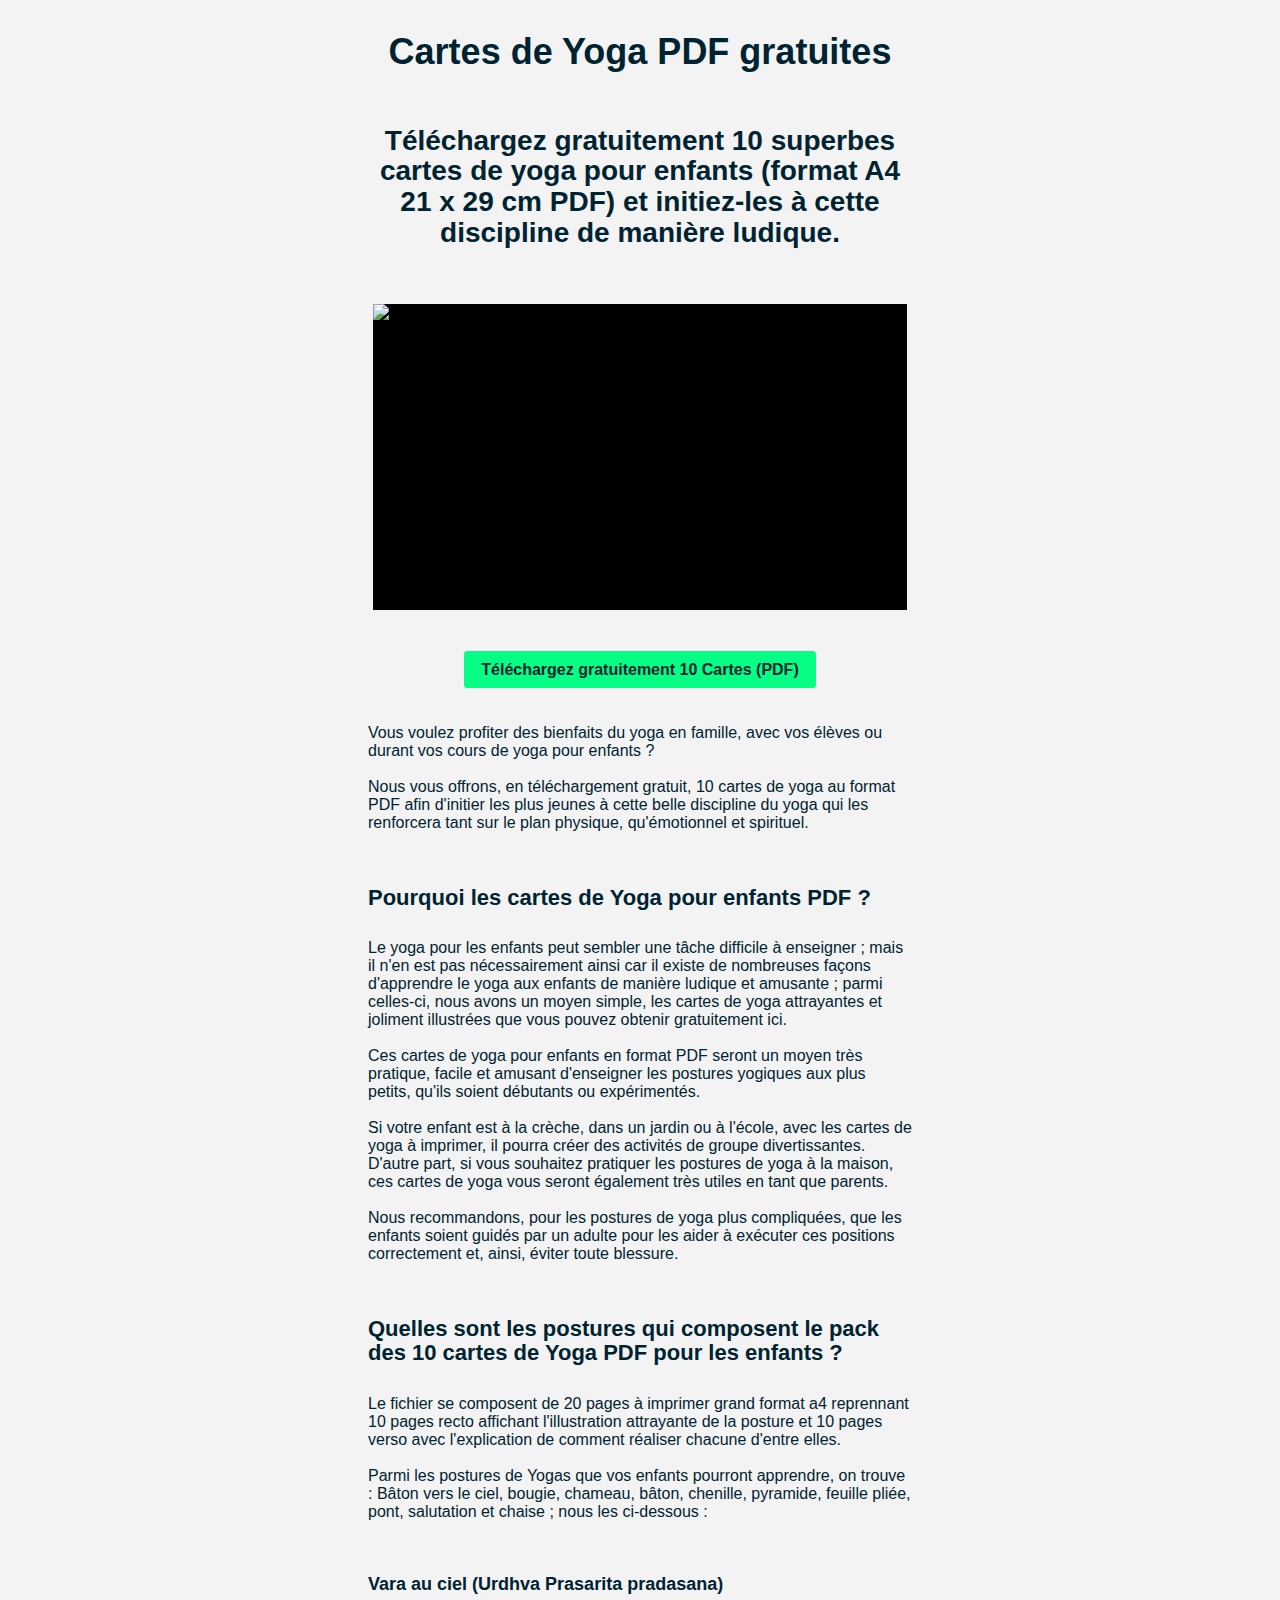
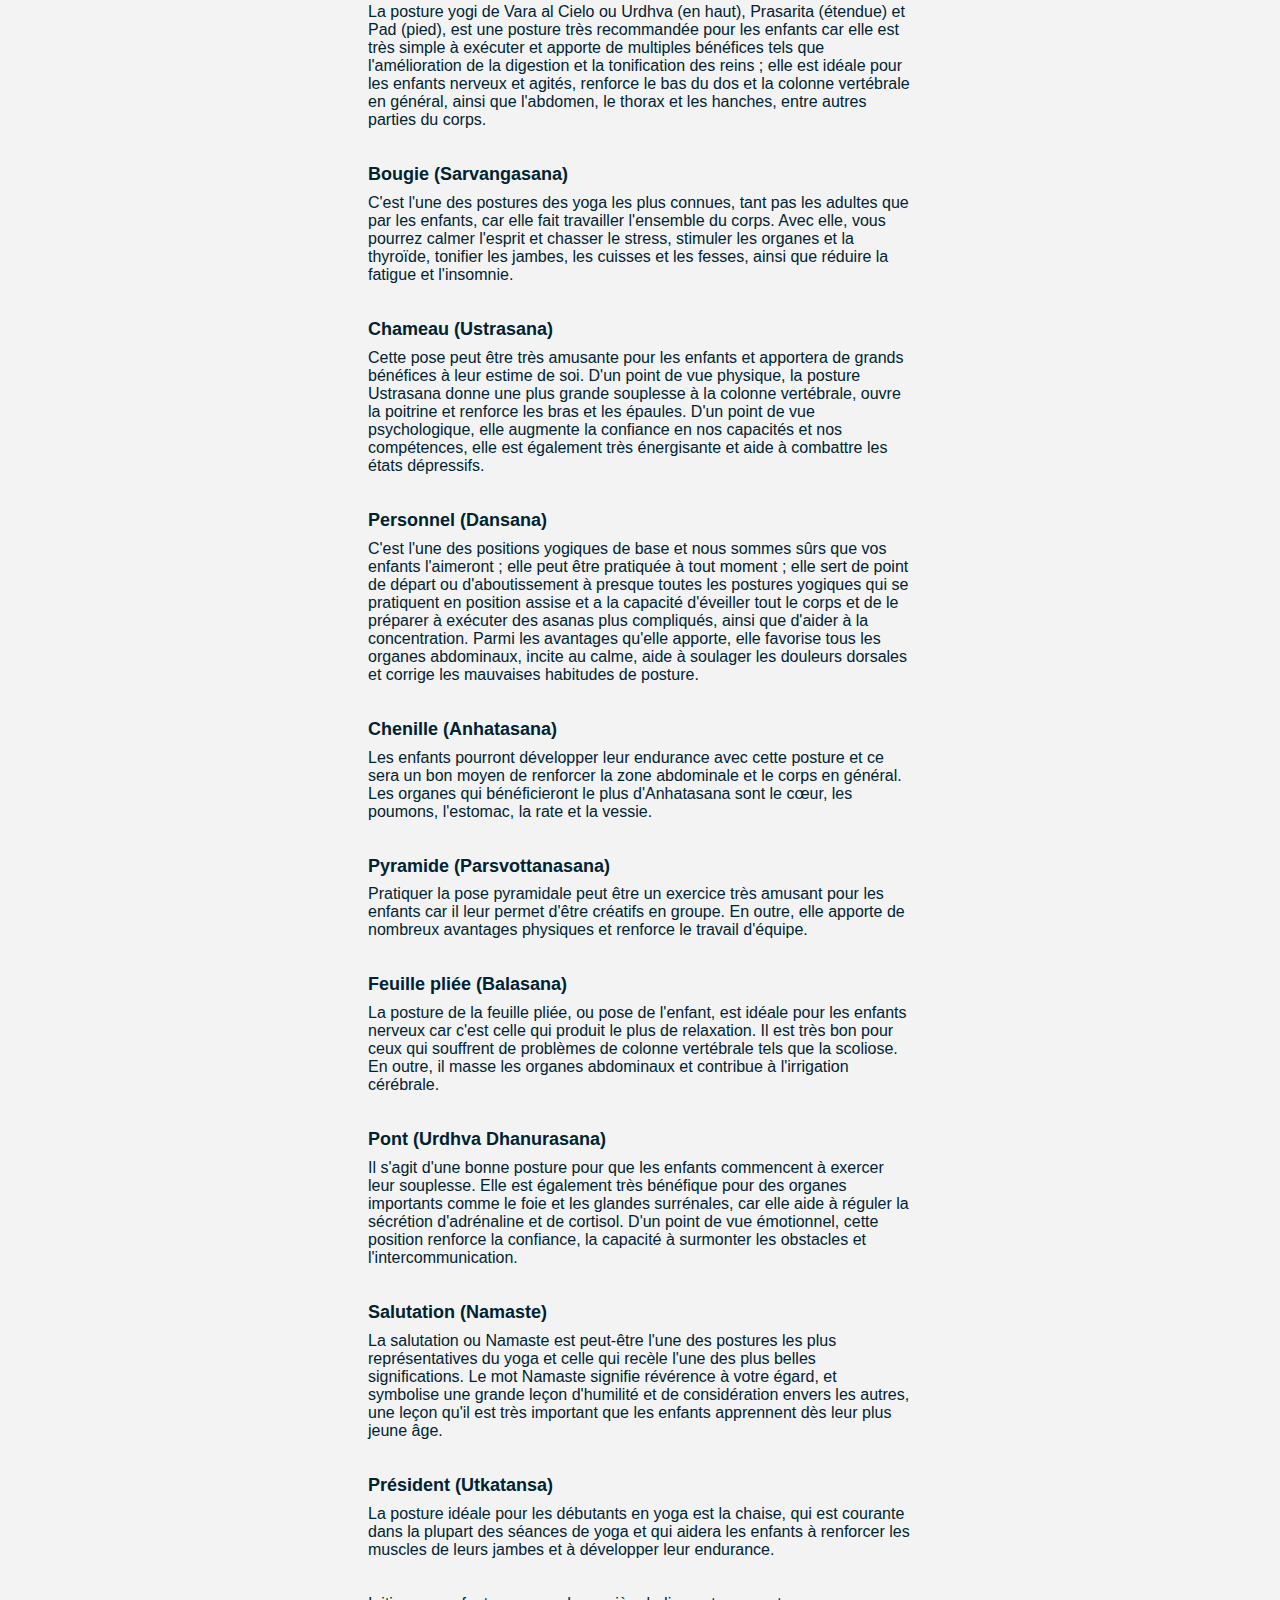
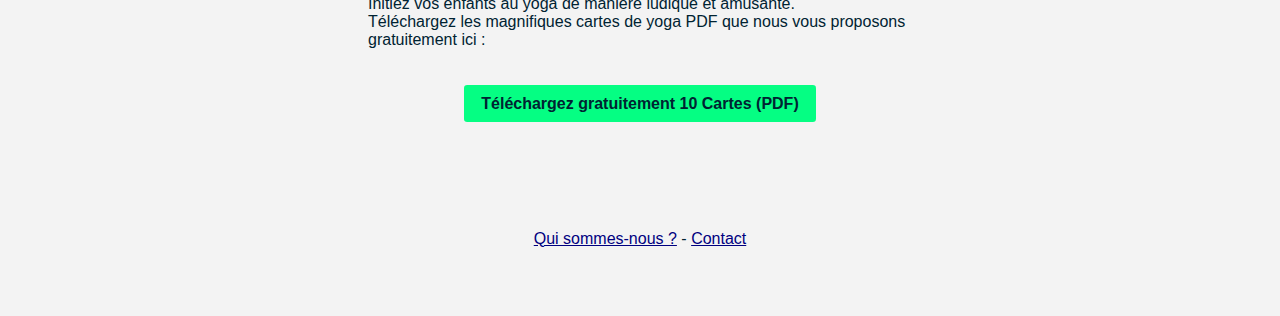
==== index.html @ fa7877bd "start" ====
<!doctype html>

<html lang="en">
  <head>
    <title>Cartes de Yoga PDF Gratuites</title>
    <meta name="viewport" content="width=device-width, initial-scale=1">
      <meta name="Description" lang="fr" content="Télécharger 10 Cartes de Yoga PDF gratuites">
      <meta name="author" content="Cartes de Yoga">
      <meta name="robots" content="index, follow">
  
      <!-- icons -->
      <link rel="apple-touch-icon" href="assets/img/apple-touch-icon.png">
      <link rel="shortcut icon" href="favicon.ico">
  
      <!-- Override CSS file - add your own CSS rules -->
      <link rel="stylesheet" href="style.css">


      <!-- Global site tag (gtag.js) - Google Analytics -->
  <script async src="https://www.googletagmanager.com/gtag/js?id=UA-184205638-1"></script>
  <script>
    window.dataLayer = window.dataLayer || [];
    function gtag(){dataLayer.push(arguments);}
    gtag('js', new Date());
  
    gtag('config', 'UA-184205638-1');
  </script>
  
  <script>
    /*
     * Light YouTube Embeds by @labnol
     * Credit: https://www.labnol.org/
     */
  
    function labnolIframe(div) {
      var iframe = document.createElement('iframe');
      iframe.setAttribute(
        'src',
        'https://www.youtube.com/embed/' + div.dataset.id + '?autoplay=1&rel=0'
      );
      iframe.setAttribute('frameborder', '0');
      iframe.setAttribute('allowfullscreen', '1');
      iframe.setAttribute(
        'allow',
        'accelerometer; autoplay; encrypted-media; gyroscope; picture-in-picture'
      );
      div.parentNode.replaceChild(iframe, div);
    }
  
    function initYouTubeVideos() {
      var playerElements = document.getElementsByClassName('youtube-player');
      for (var n = 0; n < playerElements.length; n++) {
        var videoId = playerElements[n].dataset.id;
        var div = document.createElement('div');
        div.setAttribute('data-id', videoId);
        var thumbNode = document.createElement('img');
        thumbNode.src = 'https://i.ytimg.com/vi/ID/hqdefault.jpg'.replace(
          'ID',
          videoId
        );
        div.appendChild(thumbNode);
        var playButton = document.createElement('div');
        playButton.setAttribute('class', 'play');
        div.appendChild(playButton);
        div.onclick = function () {
          labnolIframe(this);
        };
        playerElements[n].appendChild(div);
      }
    }
  
    document.addEventListener('DOMContentLoaded', initYouTubeVideos);
  </script>
  
  <style>
    .youtube-player {
      position: relative;
      padding-bottom: 56.25%;
      height: 0;
      overflow: hidden;
      max-width: 100%;
      background: #000;
      margin: 5px;
    }
  
    .youtube-player iframe {
      position: absolute;
      top: 0;
      left: 0;
      width: 100%;
      height: 100%;
      z-index: 100;
      background: transparent;
    }
  
    .youtube-player img {
      object-fit: cover;
      display: block;
      left: 0;
      bottom: 0;
      margin: auto;
      max-width: 100%;
      width: 100%;
      position: absolute;
      right: 0;
      top: 0;
      border: none;
      height: auto;
      cursor: pointer;
      -webkit-transition: 0.4s all;
      -moz-transition: 0.4s all;
      transition: 0.4s all;
    }
  
    .youtube-player img:hover {
      -webkit-filter: brightness(75%);
    }
  
    .youtube-player .play {
      height: 72px;
      width: 72px;
      left: 50%;
      top: 50%;
      margin-left: -36px;
      margin-top: -36px;
      position: absolute;
      background: url('https://i.imgur.com/TxzC70f.png') no-repeat;
      cursor: pointer;
    }
  </style>
  
  </head>



<body>

  <div class="container">
    <div class="content">
    <div class="main">

<center><h1>Cartes de Yoga PDF gratuites</h1>
<br><br>

<h2>Téléchargez gratuitement 10 superbes cartes de yoga pour enfants (format A4 21 x 29 cm PDF) et initiez-les à cette discipline de manière ludique.</h2></center>

<br><br>

<div class="youtube-player" data-id="YYBnccT3J98"></div>

<br><br>
<center>  	<a href="https://academia.yogakiddy.com/10-laminas-de-pandi-yogi-gratis/buy" class="btn" role="button" target="_blank">Téléchargez gratuitement 10 Cartes (PDF)</a>
</center>
  
  <br>
  <br>

Vous voulez profiter des bienfaits du yoga en famille, avec vos élèves ou durant vos cours de yoga pour enfants ? <br><br>
Nous vous offrons, en téléchargement gratuit, 10 cartes de yoga au format PDF afin d'initier les plus jeunes à cette belle discipline du yoga qui les renforcera tant sur le plan physique, qu'émotionnel et spirituel.
<br><br>
<br><br>
<h3>Pourquoi les cartes de Yoga pour enfants PDF ?</h3>
<br>
Le yoga pour les enfants peut sembler une tâche difficile à enseigner ; mais il n'en est pas nécessairement ainsi car il existe de nombreuses façons d'apprendre le yoga aux enfants de manière ludique et amusante ; parmi celles-ci, nous avons un moyen simple, les cartes de yoga attrayantes et joliment illustrées que vous pouvez obtenir gratuitement ici.
<br><br>
Ces cartes de yoga pour enfants en format PDF seront un moyen très pratique, facile et amusant d'enseigner les postures yogiques aux plus petits, qu'ils soient débutants ou expérimentés.
<br><br>
Si votre enfant est à la crèche, dans un jardin ou à l'école, avec les cartes de yoga à imprimer, il pourra créer des activités de groupe divertissantes. D'autre part, si vous souhaitez pratiquer les postures de yoga à la maison, ces cartes de yoga vous seront également très utiles en tant que parents.
<br><br>
Nous recommandons, pour les postures de yoga plus compliquées, que les enfants soient guidés par un adulte pour les aider à exécuter ces positions correctement et, ainsi, éviter toute blessure.
<br><br>
 
<br><br>
<h3>Quelles sont les postures qui composent le pack des 10 cartes de Yoga PDF pour les enfants ?</h3>
<br>
Le fichier se composent de 20 pages à imprimer grand format a4 reprennant 10 pages recto affichant l'illustration attrayante de la posture et 10 pages verso avec l'explication de comment réaliser chacune d'entre elles.
<br><br>
Parmi les postures de Yogas que vos enfants pourront apprendre, on trouve : Bâton vers le ciel, bougie, chameau, bâton, chenille, pyramide, feuille pliée, pont, salutation et chaise ; nous les ci-dessous :
<br><br><br><br>
<h4>Vara au ciel (Urdhva Prasarita pradasana)</h4>
La posture yogi de Vara al Cielo ou Urdhva (en haut), Prasarita (étendue) et Pad (pied), est une posture très recommandée pour les enfants car elle est très simple à exécuter et apporte de multiples bénéfices tels que l'amélioration de la digestion et la tonification des reins ; elle est idéale pour les enfants nerveux et agités, renforce le bas du dos et la colonne vertébrale en général, ainsi que l'abdomen, le thorax et les hanches, entre autres parties du corps.
<br><br><br>
<h4>Bougie (Sarvangasana)</h4>

C'est l'une des postures des yoga les plus connues, tant pas les adultes que par les enfants, car elle fait travailler l'ensemble du corps. Avec elle, vous pourrez calmer l'esprit et chasser le stress, stimuler les organes et la thyroïde, tonifier les jambes, les cuisses et les fesses, ainsi que réduire la fatigue et l'insomnie.
<br><br><br>
<h4>Chameau (Ustrasana)</h4>
Cette pose peut être très amusante pour les enfants et apportera de grands bénéfices à leur estime de soi. D'un point de vue physique, la posture Ustrasana donne une plus grande souplesse à la colonne vertébrale, ouvre la poitrine et renforce les bras et les épaules. D'un point de vue psychologique, elle augmente la confiance en nos capacités et nos compétences, elle est également très énergisante et aide à combattre les états dépressifs.
<br><br><br>
<h4>Personnel (Dansana)</h4>
C'est l'une des positions yogiques de base et nous sommes sûrs que vos enfants l'aimeront ; elle peut être pratiquée à tout moment ; elle sert de point de départ ou d'aboutissement à presque toutes les postures yogiques qui se pratiquent en position assise et a la capacité d'éveiller tout le corps et de le préparer à exécuter des asanas plus compliqués, ainsi que d'aider à la concentration. Parmi les avantages qu'elle apporte, elle favorise tous les organes abdominaux, incite au calme, aide à soulager les douleurs dorsales et corrige les mauvaises habitudes de posture.
<br><br><br>
<h4>Chenille (Anhatasana)</h4>
Les enfants pourront développer leur endurance avec cette posture et ce sera un bon moyen de renforcer la zone abdominale et le corps en général. Les organes qui bénéficieront le plus d'Anhatasana sont le cœur, les poumons, l'estomac, la rate et la vessie.
<br><br><br>
<h4>Pyramide (Parsvottanasana)</h4>

Pratiquer la pose pyramidale peut être un exercice très amusant pour les enfants car il leur permet d'être créatifs en groupe. En outre, elle apporte de nombreux avantages physiques et renforce le travail d'équipe.
<br><br><br>
<h4>Feuille pliée (Balasana)</h4>

La posture de la feuille pliée, ou pose de l'enfant, est idéale pour les enfants nerveux car c'est celle qui produit le plus de relaxation. Il est très bon pour ceux qui souffrent de problèmes de colonne vertébrale tels que la scoliose. En outre, il masse les organes abdominaux et contribue à l'irrigation cérébrale.
<br><br><br>
<h4>Pont (Urdhva Dhanurasana)</h4>

Il s'agit d'une bonne posture pour que les enfants commencent à exercer leur souplesse. Elle est également très bénéfique pour des organes importants comme le foie et les glandes surrénales, car elle aide à réguler la sécrétion d'adrénaline et de cortisol. D'un point de vue émotionnel, cette position renforce la confiance, la capacité à surmonter les obstacles et l'intercommunication.
<br><br><br>
<h4>Salutation (Namaste)</h4>

La salutation ou Namaste est peut-être l'une des postures les plus représentatives du yoga et celle qui recèle l'une des plus belles significations. Le mot Namaste signifie révérence à votre égard, et symbolise une grande leçon d'humilité et de considération envers les autres, une leçon qu'il est très important que les enfants apprennent dès leur plus jeune âge.
<br><br><br>
<h4>Président (Utkatansa)</h4>

La posture idéale pour les débutants en yoga est la chaise, qui est courante dans la plupart des séances de yoga et qui aidera les enfants à renforcer les muscles de leurs jambes et à développer leur endurance.
<br><br><br>
Initiez vos enfants au yoga de manière ludique et amusante. <br>
Téléchargez les magnifiques cartes de yoga PDF que nous vous proposons gratuitement ici :
<br><br><br>
<center><center>  	<a href="https://academia.yogakiddy.com/10-laminas-de-pandi-yogi-gratis/buy" class="btn" role="button" target="_blank">Téléchargez gratuitement 10 Cartes (PDF)</a>
</center></center>

<br><br>
<br><br><br><br>



<center><a href="">Qui sommes-nous ?</a> - <a href="">Contact</a></center>
<br><br>
    </div>
  </div>
</div>
</body>
</html>
---- style.css ----
body
{
	margin: 0;
	padding: 0;
	color: #002332;
	background-color: #f3f3f3;
	font: 1em/1.2;
  font-family: -apple-system, BlinkMacSystemFont, "Segoe UI", Roboto, Helvetica, Arial, sans-serif, "Apple Color Emoji", "Segoe UI Emoji", "Segoe UI Symbol";


}

h1,h2,h3,h4,h5,h6
{
	margin: 0 0 .5em;
	font-weight: 500;
	line-height: 1.1;
}

h1 { font-size: 2.25em; font-weight: 800;} /* 36px */
h2 { font-size: 1.75em; font-weight: 800;} /* 28px */
h3 { font-size: 1.375em; font-weight: 800;} /* 22px */
h4 { font-size: 1.125em; font-weight: 800; } /* 18px */
h5 { font-size: 1em; } /* 16px */
h6 { font-size: .875em; } /* 14px */

p
{
	margin: 0 0 1.5em;
	line-height: 1.5;
font-size: 1.125em; /* 18px */

}


hr
{
	height: 0;
	margin-top: 1em;
	margin-bottom: 2em;
	border: 0;
	border-top: 1px solid #ddd;
}

a:link { color: royalblue; }
a:visited { color: navy; }
a:focus { color: black; }
a:hover { color: green; }
a:active { color: red; }

/* -----------------------
Layout styles
------------------------*/

.container
{
	max-width: 40em;
	margin: 0 auto;
	background-color: #f3f3f3;
}

.header
{
	color: #fff;
	background: #999;
	padding: 1em 1.25em;
}

.header-heading { margin: 0; }

.nav-bar
{
	background: #000;
	padding: 0;
}

.content { padding: 1em 1.25em; }

.footer
{
	color: #fff;
	background: #542be2;
	padding: 1em 1.25em;
}


.img-responsive { max-width: 100%; }

.btn
{
	color: #002332 !important;
	background-color: #05fe83;
	border-color: #222;
	display: inline-block;
	padding: .5em 1em;
	margin-bottom: 0;
	font-weight: 800;
	line-height: 1.2;
	text-align: center;
	white-space: nowrap;
	vertical-align: middle;
	cursor: pointer;
	border: 1px solid transparent;
	border-radius: .2em;
	text-decoration: none;
}

.btn:hover
{
	color: #002332 !important;
	background-color: #09e577;
}

.btn:focus
{
	color: #002332 !important;
	background-color: #09e577;
}

.btn:active
{
	color: #002332 !important;
	background-color: #09e577;
}

.table
{
	width: 100%;
	max-width: 100%;
	margin-bottom: 20px;
}

.list-unstyled
{
	padding-left: 0;
	list-style: none;
}

.list-inline
{
	padding-left: 0;
	margin-left: -5px;
	list-style: none;
}

.list-inline > li
{
	display: inline-block;
	padding-right: 5px;
	padding-left: 5px;
}

/* -----------------------
Wide styles
------------------------*/

@media (min-width: 42em)
{
	.header { padding: 1.5em 3em; }
	.nav-bar { padding: 1em 3em; }
	.content { padding: 2em 3em; }
	.footer { padding: 2em 3em; }

	.nav li
	{
		display: inline;
		margin: 0 1em 0 0;
	}

	.nav a
	{
		display: inline;
		padding: 0;
		border-bottom: 0;
	}
}
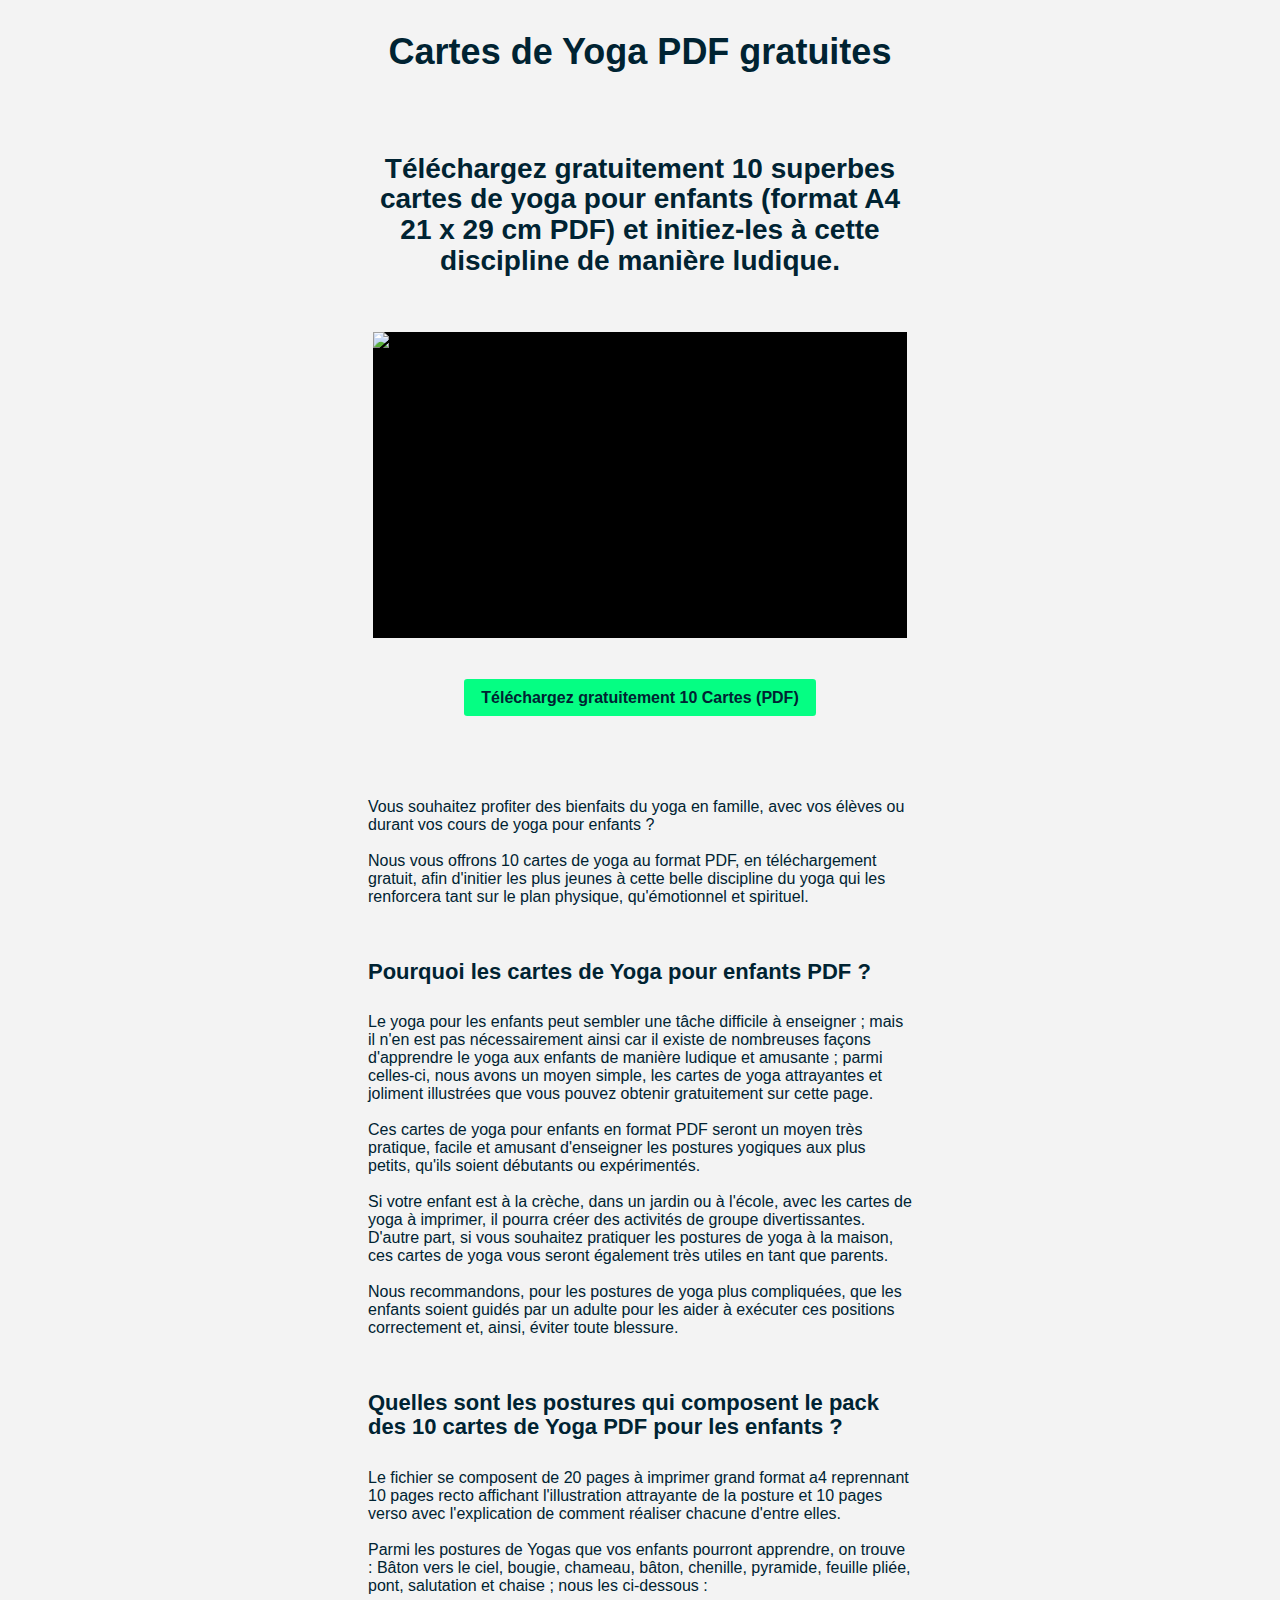
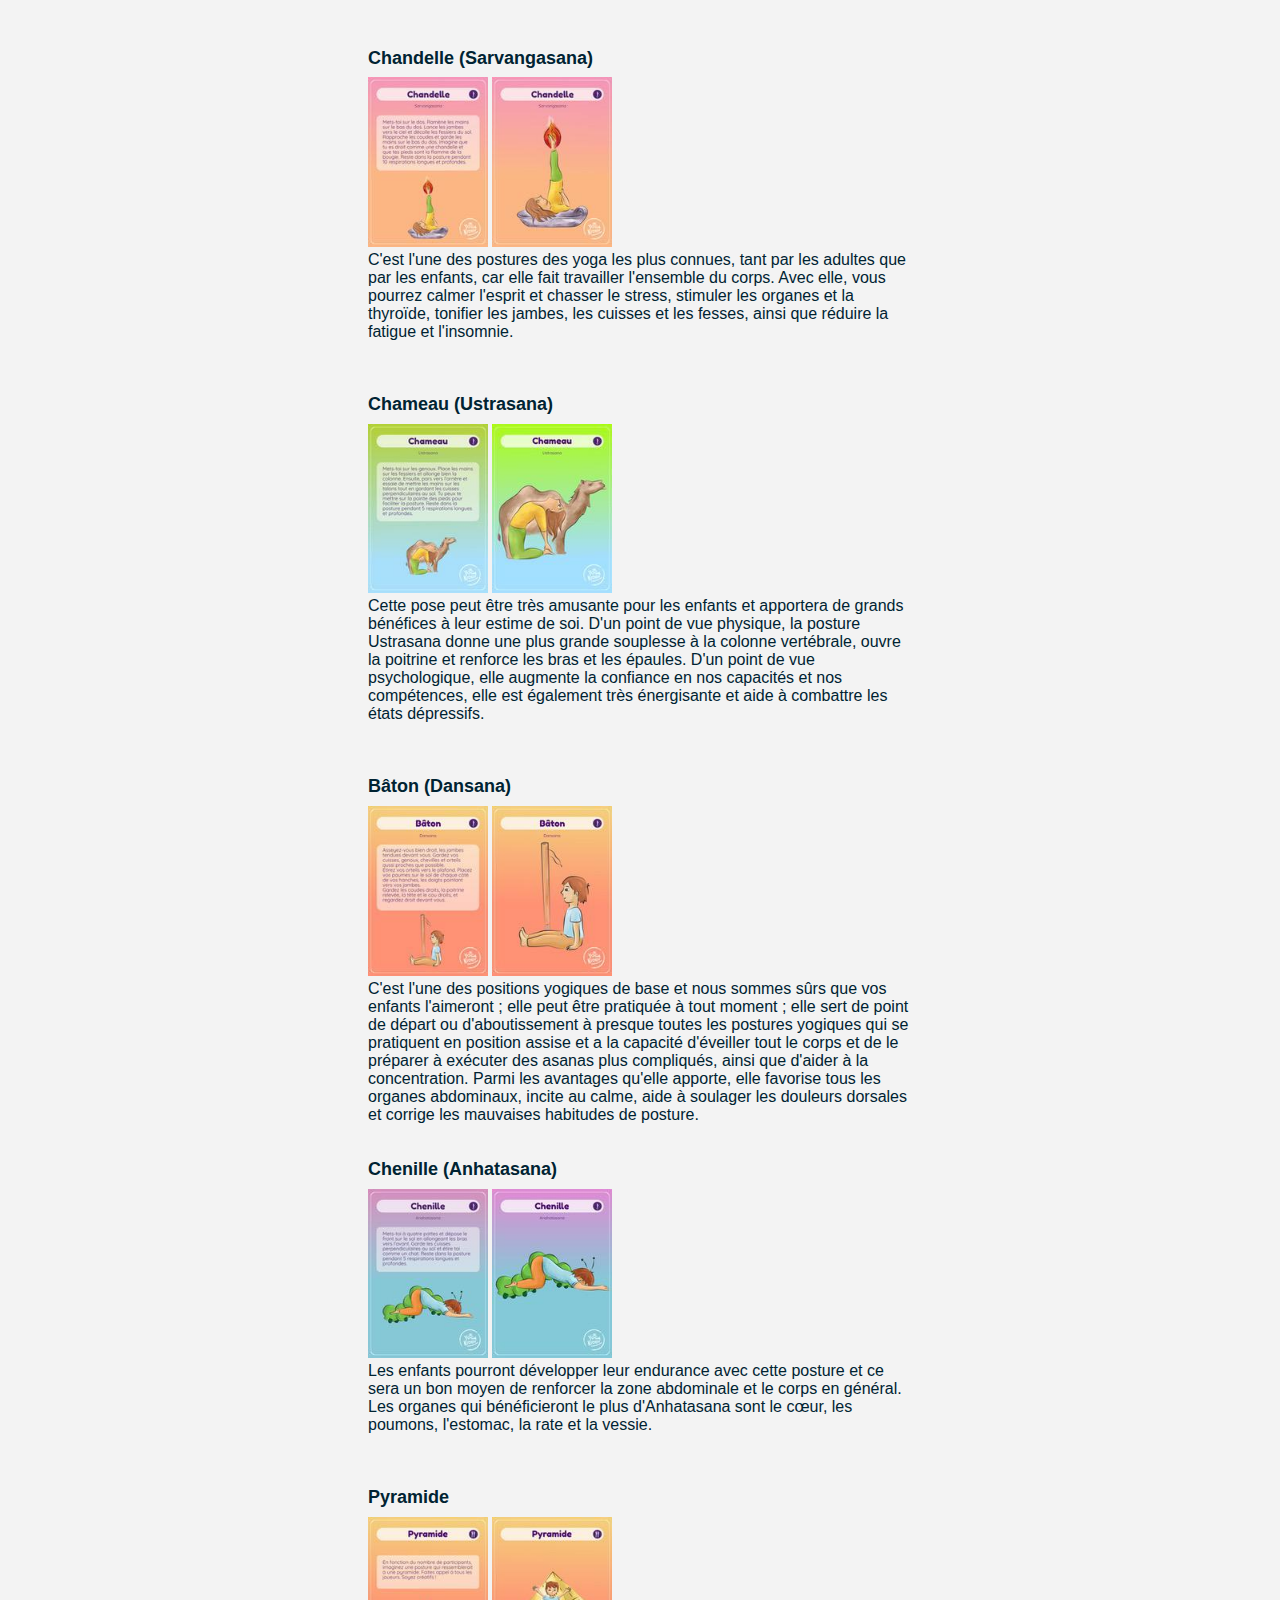
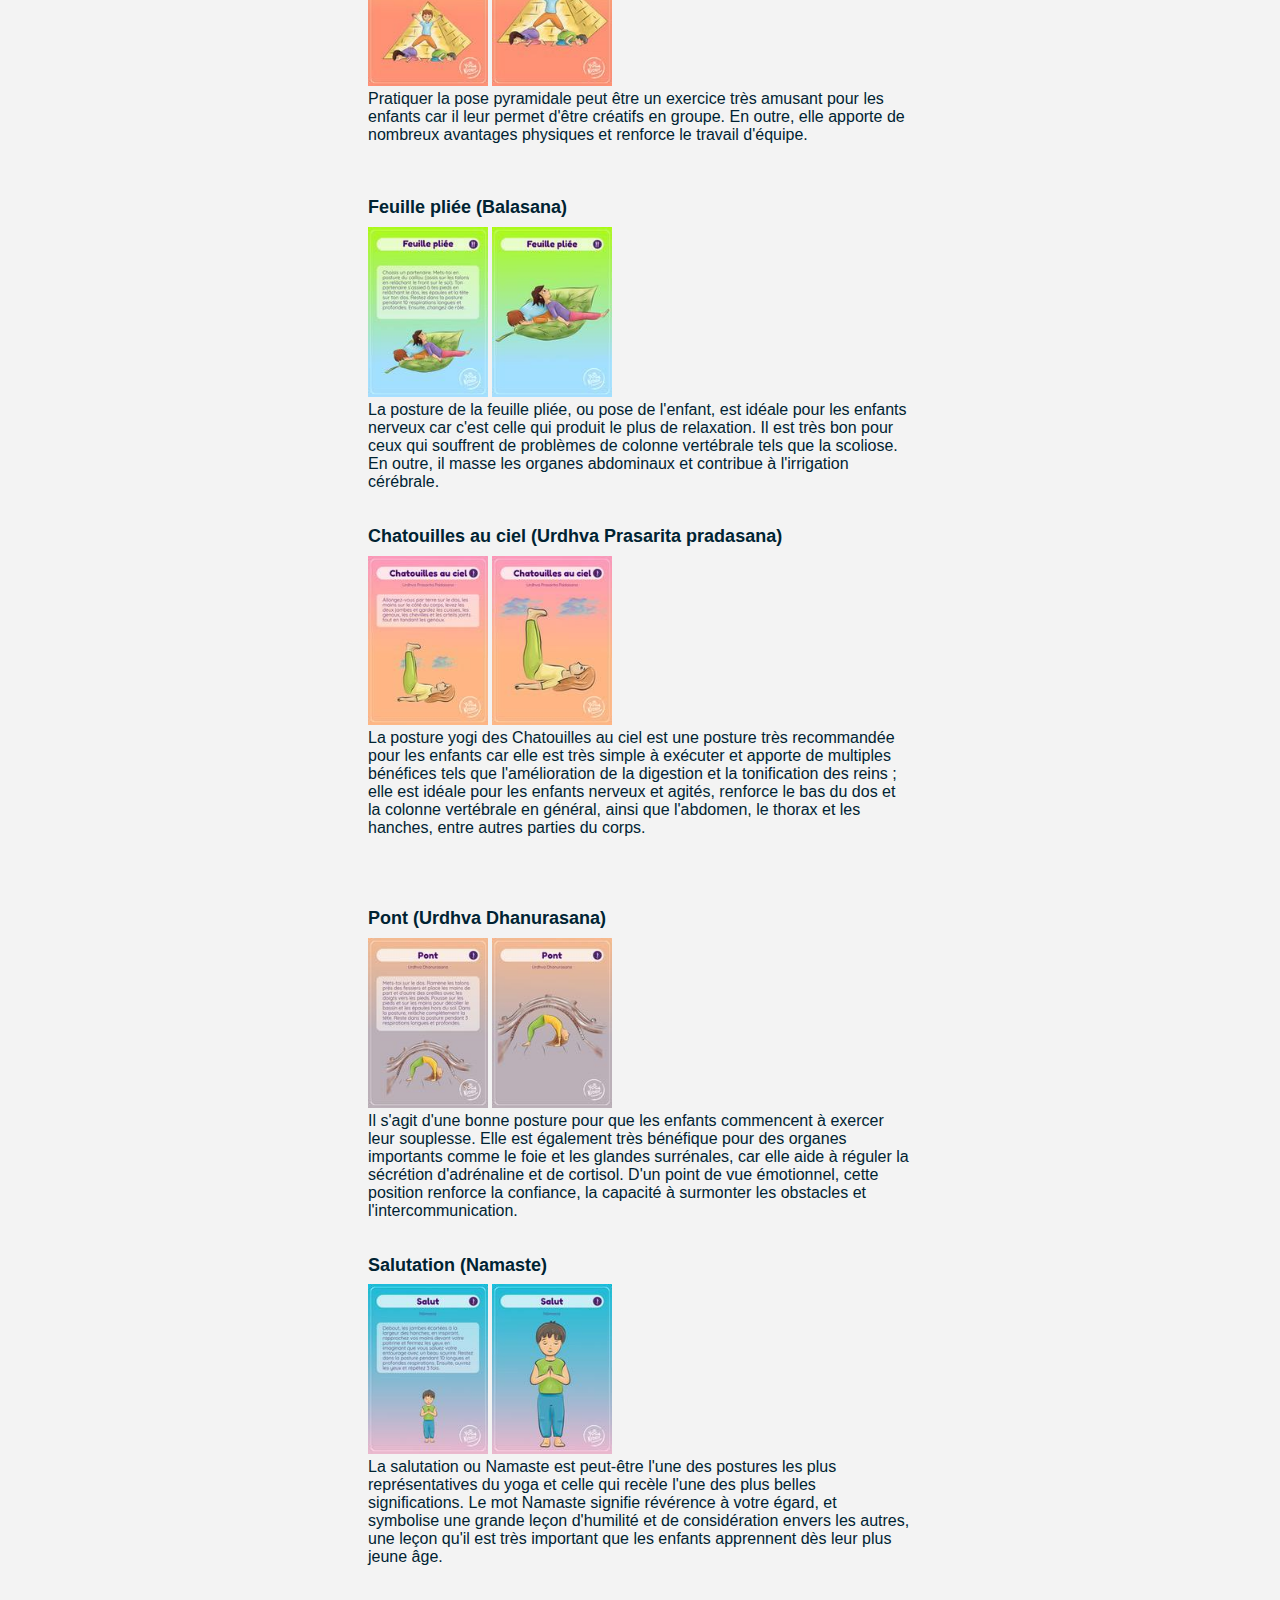
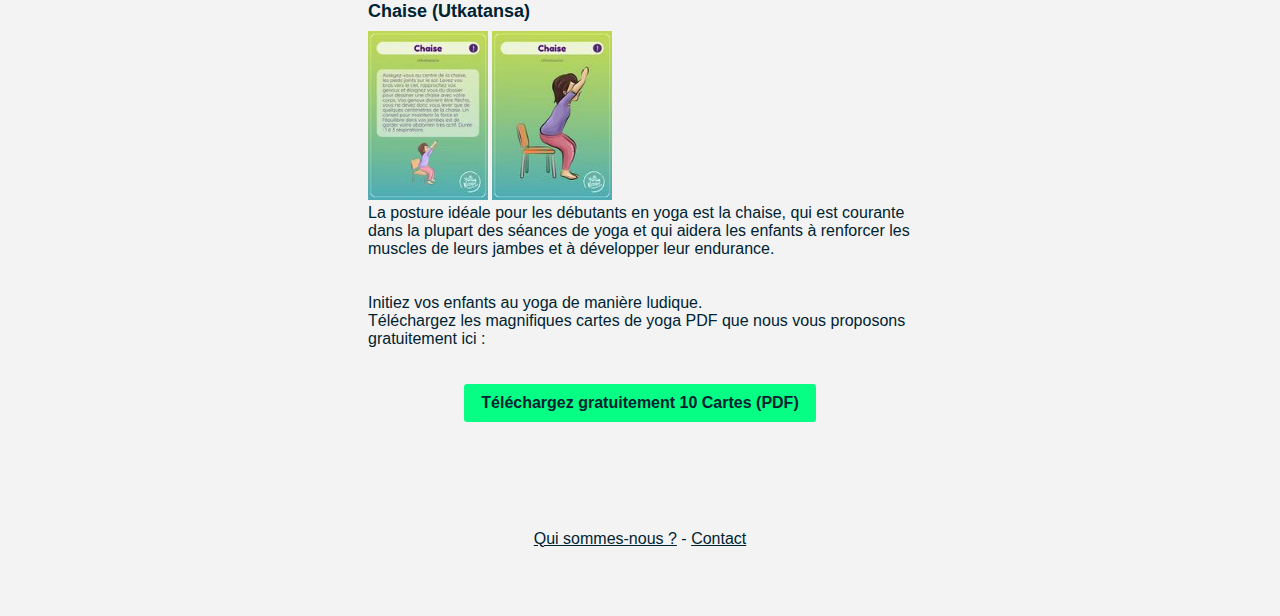
==== commit f0674eb6: "images" ====
--- a/index.html
+++ b/index.html
@@ -1,37 +1,38 @@
 <!doctype html>
 
 <html lang="en">
-  <head>
-    <title>Cartes de Yoga PDF Gratuites</title>
-    <meta name="viewport" content="width=device-width, initial-scale=1">
-      <meta name="Description" lang="fr" content="Télécharger 10 Cartes de Yoga PDF gratuites">
-      <meta name="author" content="Cartes de Yoga">
-      <meta name="robots" content="index, follow">
-  
-      <!-- icons -->
-      <link rel="apple-touch-icon" href="assets/img/apple-touch-icon.png">
-      <link rel="shortcut icon" href="favicon.ico">
-  
-      <!-- Override CSS file - add your own CSS rules -->
-      <link rel="stylesheet" href="style.css">
-
-
-      <!-- Global site tag (gtag.js) - Google Analytics -->
-  <script async src="https://www.googletagmanager.com/gtag/js?id=UA-184205638-1"></script>
-  <script>
-    window.dataLayer = window.dataLayer || [];
-    function gtag(){dataLayer.push(arguments);}
-    gtag('js', new Date());
-  
-    gtag('config', 'UA-184205638-1');
-  </script>
-  
+
+<head>
+  <title>Cartes de Yoga PDF - Gratuites à Télécharger</title>
+  <meta name="viewport" content="width=device-width, initial-scale=1">
+  <meta name="Description" lang="fr" content="Télécharger 10 Cartes de Yoga PDF gratuites">
+  <meta name="author" content="Cartes de Yoga">
+  <meta name="robots" content="index, follow">
+
+  <!-- icons -->
+  <link rel="apple-touch-icon" href="assets/img/apple-touch-icon.png">
+  <link rel="shortcut icon" href="favicon.ico">
+
+  <!-- Override CSS file - add your own CSS rules -->
+  <link rel="stylesheet" href="style.css">
+
+
+ <!-- Global site tag (gtag.js) - Google Analytics -->
+<script async src="https://www.googletagmanager.com/gtag/js?id=G-XMHP27842J"></script>
+<script>
+  window.dataLayer = window.dataLayer || [];
+  function gtag(){dataLayer.push(arguments);}
+  gtag('js', new Date());
+
+  gtag('config', 'G-XMHP27842J');
+</script>
+
   <script>
     /*
      * Light YouTube Embeds by @labnol
      * Credit: https://www.labnol.org/
      */
-  
+
     function labnolIframe(div) {
       var iframe = document.createElement('iframe');
       iframe.setAttribute(
@@ -46,7 +47,7 @@
       );
       div.parentNode.replaceChild(iframe, div);
     }
-  
+
     function initYouTubeVideos() {
       var playerElements = document.getElementsByClassName('youtube-player');
       for (var n = 0; n < playerElements.length; n++) {
@@ -68,10 +69,10 @@
         playerElements[n].appendChild(div);
       }
     }
-  
+
     document.addEventListener('DOMContentLoaded', initYouTubeVideos);
   </script>
-  
+
   <style>
     .youtube-player {
       position: relative;
@@ -82,7 +83,7 @@
       background: #000;
       margin: 5px;
     }
-  
+
     .youtube-player iframe {
       position: absolute;
       top: 0;
@@ -92,7 +93,7 @@
       z-index: 100;
       background: transparent;
     }
-  
+
     .youtube-player img {
       object-fit: cover;
       display: block;
@@ -111,11 +112,11 @@
       -moz-transition: 0.4s all;
       transition: 0.4s all;
     }
-  
+
     .youtube-player img:hover {
       -webkit-filter: brightness(75%);
     }
-  
+
     .youtube-player .play {
       height: 72px;
       width: 72px;
@@ -128,8 +129,8 @@
       cursor: pointer;
     }
   </style>
-  
-  </head>
+
+</head>
 
 
 
@@ -137,97 +138,242 @@
 
   <div class="container">
     <div class="content">
-    <div class="main">
-
-<center><h1>Cartes de Yoga PDF gratuites</h1>
-<br><br>
-
-<h2>Téléchargez gratuitement 10 superbes cartes de yoga pour enfants (format A4 21 x 29 cm PDF) et initiez-les à cette discipline de manière ludique.</h2></center>
-
-<br><br>
-
-<div class="youtube-player" data-id="YYBnccT3J98"></div>
-
-<br><br>
-<center>  	<a href="https://academia.yogakiddy.com/10-laminas-de-pandi-yogi-gratis/buy" class="btn" role="button" target="_blank">Téléchargez gratuitement 10 Cartes (PDF)</a>
-</center>
-  
-  <br>
-  <br>
-
-Vous voulez profiter des bienfaits du yoga en famille, avec vos élèves ou durant vos cours de yoga pour enfants ? <br><br>
-Nous vous offrons, en téléchargement gratuit, 10 cartes de yoga au format PDF afin d'initier les plus jeunes à cette belle discipline du yoga qui les renforcera tant sur le plan physique, qu'émotionnel et spirituel.
-<br><br>
-<br><br>
-<h3>Pourquoi les cartes de Yoga pour enfants PDF ?</h3>
+
+        <center>
+          <h1>Cartes de Yoga PDF gratuites</h1>
+        </center>
+     
+
+        </div>
+      </div>
+
+          <div class="container">
+            <div class="content">
+          
+                <center>
+          <h2>Téléchargez gratuitement 10 superbes cartes de yoga pour enfants (format A4 21 x 29 cm PDF) et initiez-les
+            à cette discipline de manière ludique.</h2>
+        </center>
+
+        <br><br>
+
+    
+
+        <div class="youtube-player" data-id="w93M0jhkRdo"></div>
+
+        <br><br>
+        <center> <a href="https://academia.yogakiddy.com/10-laminas-de-pandi-yogi-gratis/buy" class="btn" role="button"
+            target="_blank">Téléchargez gratuitement 10 Cartes (PDF)</a>
+        </center>
+
+      </div>
+    </div>
+
+    <div class="container">
+      <div class="content">
+        <br>
+   
+
+        Vous souhaitez profiter des bienfaits du yoga en famille, avec vos élèves ou durant vos cours de yoga pour enfants
+        ? <br><br>
+        Nous vous offrons 10 cartes de yoga au format PDF, en téléchargement gratuit, afin d'initier les plus jeunes à
+        cette belle discipline du yoga qui les renforcera tant sur le plan physique, qu'émotionnel et spirituel.
+        <br><br>
+        <br><br>
+        <h3>Pourquoi les cartes de Yoga pour enfants PDF ?</h3>
+        <br>
+        Le yoga pour les enfants peut sembler une tâche difficile à enseigner ; mais il n'en est pas nécessairement
+        ainsi car il existe de nombreuses façons d'apprendre le yoga aux enfants de manière ludique et amusante ; parmi
+        celles-ci, nous avons un moyen simple, les cartes de yoga attrayantes et joliment illustrées que vous pouvez
+        obtenir gratuitement sur cette page.
+        <br><br>
+        Ces cartes de yoga pour enfants en format PDF seront un moyen très pratique, facile et amusant d'enseigner les
+        postures yogiques aux plus petits, qu'ils soient débutants ou expérimentés.
+        <br><br>
+        Si votre enfant est à la crèche, dans un jardin ou à l'école, avec les cartes de yoga à imprimer, il pourra
+        créer des activités de groupe divertissantes. D'autre part, si vous souhaitez pratiquer les postures de yoga à
+        la maison, ces cartes de yoga vous seront également très utiles en tant que parents.
+        <br><br>
+        Nous recommandons, pour les postures de yoga plus compliquées, que les enfants soient guidés par un adulte pour
+        les aider à exécuter ces positions correctement et, ainsi, éviter toute blessure.
+        <br><br>
+
+        <br><br>
+        <h3>Quelles sont les postures qui composent le pack des 10 cartes de Yoga PDF pour les enfants ?</h3>
+        <br>
+        Le fichier se composent de 20 pages à imprimer grand format a4 reprennant 10 pages recto affichant
+        l'illustration attrayante de la posture et 10 pages verso avec l'explication de comment réaliser chacune d'entre
+        elles.
+        <br><br>
+        Parmi les postures de Yogas que vos enfants pourront apprendre, on trouve : Bâton vers le ciel, bougie, chameau,
+        bâton, chenille, pyramide, feuille pliée, pont, salutation et chaise ; nous les ci-dessous :
+
+
+    
+        
+     
+        
+        <br><br><br><br>
+
+
+        <h4>Chandelle (Sarvangasana)</h4>
+
+        <a href="index.html"><img class="img-responsive" src="img/cartes de yoga gratuites pdf telecharger yogakiddy 9.jpg" alt="cartes de yoga pdf gratuites telecharger" width="120"/></a>
+
+        <a href="index.html"><img class="img-responsive" src="img/cartes de yoga gratuites pdf telecharger yogakiddy 10.jpg" alt="cartes de yoga pdf gratuites telecharger" width="120"/></a>
+
+        <br>
+
+        C'est l'une des postures des yoga les plus connues, tant par les adultes que par les enfants, car elle fait
+        travailler l'ensemble du corps. Avec elle, vous pourrez calmer l'esprit et chasser le stress, stimuler les
+        organes et la thyroïde, tonifier les jambes, les cuisses et les fesses, ainsi que réduire la fatigue et
+        l'insomnie.
+        <br><br><br><br>
+        <h4>Chameau (Ustrasana)</h4>
+
+        <a href="index.html"><img class="img-responsive" src="img/cartes de yoga gratuites pdf telecharger yogakiddy 3.jpg" alt="cartes de yoga pdf gratuites telecharger" width="120"/></a>
+
+          <a href="index.html"><img class="img-responsive" src="img/cartes de yoga gratuites pdf telecharger yogakiddy 4.jpg" alt="cartes de yoga pdf gratuites telecharger" width="120"/></a>
+
+          <br>
+        Cette pose peut être très amusante pour les enfants et apportera de grands bénéfices à leur estime de soi. D'un
+        point de vue physique, la posture Ustrasana donne une plus grande souplesse à la colonne vertébrale, ouvre la
+        poitrine et renforce les bras et les épaules. D'un point de vue psychologique, elle augmente la confiance en nos
+        capacités et nos compétences, elle est également très énergisante et aide à combattre les états dépressifs.
+        <br><br><br><br>
+        <h4>Bâton (Dansana)</h4>
+
+        <a href="index.html"><img class="img-responsive" src="img/cartes de yoga gratuites pdf telecharger yogakiddy 5.jpg" alt="cartes de yoga pdf gratuites telecharger" width="120"/></a>
+
+        <a href="index.html"><img class="img-responsive" src="img/cartes de yoga gratuites pdf telecharger yogakiddy 6.jpg" alt="cartes de yoga pdf gratuites telecharger" width="120"/></a>
+        <br>
+
+        C'est l'une des positions yogiques de base et nous sommes sûrs que vos enfants l'aimeront ; elle peut être
+        pratiquée à tout moment ; elle sert de point de départ ou d'aboutissement à presque toutes les postures yogiques
+        qui se pratiquent en position assise et a la capacité d'éveiller tout le corps et de le préparer à exécuter des
+        asanas plus compliqués, ainsi que d'aider à la concentration. Parmi les avantages qu'elle apporte, elle favorise
+        tous les organes abdominaux, incite au calme, aide à soulager les douleurs dorsales et corrige les mauvaises
+        habitudes de posture.
+        <br><br><br>
+        <h4>Chenille (Anhatasana)</h4>
+    
+
+        <a href="index.html"><img class="img-responsive" src="img/cartes de yoga gratuites pdf telecharger yogakiddy 1.jpg" alt="cartes de yoga pdf gratuites telecharger" width="120"/></a>
+        
+          <a href="index.html"><img class="img-responsive" src="img/cartes de yoga gratuites pdf telecharger yogakiddy 2.jpg" alt="cartes de yoga pdf gratuites telecharger" width="120"/></a>
+
+          <br>
+        Les enfants pourront développer leur endurance avec cette posture et ce sera un bon moyen de renforcer la zone
+        abdominale et le corps en général. Les organes qui bénéficieront le plus d'Anhatasana sont le cœur, les poumons,
+        l'estomac, la rate et la vessie.
+        <br><br><br><br>
+        <h4>Pyramide</h4>
+
+        <a href="index.html"><img class="img-responsive" src="img/cartes de yoga gratuites pdf telecharger yogakiddy 13.jpg" alt="cartes de yoga pdf gratuites telecharger" width="120"/></a>
+
+        <a href="index.html"><img class="img-responsive" src="img/cartes de yoga gratuites pdf telecharger yogakiddy 14.jpg" alt="cartes de yoga pdf gratuites telecharger" width="120"/></a>
+
+        <br>
+
+        Pratiquer la pose pyramidale peut être un exercice très amusant pour les enfants car il leur permet d'être
+        créatifs en groupe. En outre, elle apporte de nombreux avantages physiques et renforce le travail d'équipe.
+        <br><br><br><br>
+        <h4>Feuille pliée (Balasana)</h4>
+
+
+        <a href="index.html"><img class="img-responsive" src="img/cartes de yoga gratuites pdf telecharger yogakiddy 11.jpg" alt="cartes de yoga pdf gratuites telecharger" width="120"/></a>
+
+        <a href="index.html"><img class="img-responsive" src="img/cartes de yoga gratuites pdf telecharger yogakiddy 12.jpg" alt="cartes de yoga pdf gratuites telecharger" width="120"/></a>
+
+        <br>
+        La posture de la feuille pliée, ou pose de l'enfant, est idéale pour les enfants nerveux car c'est celle qui
+        produit le plus de relaxation. Il est très bon pour ceux qui souffrent de problèmes de colonne vertébrale tels
+        que la scoliose. En outre, il masse les organes abdominaux et contribue à l'irrigation cérébrale.
+        <br><br><br>
+
+
+
+
+
+        <h4>Chatouilles au ciel (Urdhva Prasarita pradasana)</h4>
+
+
+        <a href="index.html"><img class="img-responsive" src="img/cartes de yoga gratuites pdf telecharger yogakiddy 15.jpg" alt="cartes de yoga pdf gratuites telecharger" width="120"/></a>
+
+        <a href="index.html"><img class="img-responsive" src="img/cartes de yoga gratuites pdf telecharger yogakiddy 16.jpg" alt="cartes de yoga pdf gratuites telecharger" width="120"/></a>
+        <br>
+
+        La posture yogi des Chatouilles au ciel est une posture très
+        recommandée pour les enfants car elle est très simple à exécuter et apporte de multiples bénéfices tels que
+        l'amélioration de la digestion et la tonification des reins ; elle est idéale pour les enfants nerveux et
+        agités, renforce le bas du dos et la colonne vertébrale en général, ainsi que l'abdomen, le thorax et les
+        hanches, entre autres parties du corps.
+        <br><br>
+     
+
+
+        <br><br><br>
+
+        
+        <h4>Pont (Urdhva Dhanurasana)</h4>
+
+        <a href="index.html"><img class="img-responsive" src="img/cartes de yoga gratuites pdf telecharger yogakiddy 7.jpg" alt="cartes de yoga pdf gratuites telecharger" width="120"/></a>
+
+        <a href="index.html"><img class="img-responsive" src="img/cartes de yoga gratuites pdf telecharger yogakiddy 8.jpg" alt="cartes de yoga pdf gratuites telecharger" width="120"/></a>
+
+        <br>
+
+        Il s'agit d'une bonne posture pour que les enfants commencent à exercer leur souplesse. Elle est également très
+        bénéfique pour des organes importants comme le foie et les glandes surrénales, car elle aide à réguler la
+        sécrétion d'adrénaline et de cortisol. D'un point de vue émotionnel, cette position renforce la confiance, la
+        capacité à surmonter les obstacles et l'intercommunication.
+        <br><br><br>
+
+
+        <h4>Salutation (Namaste)</h4>
+
+        <a href="index.html"><img class="img-responsive" src="img/cartes de yoga gratuites pdf telecharger yogakiddy 19.jpg" alt="cartes de yoga pdf gratuites telecharger" width="120"/></a>
+
+        <a href="index.html"><img class="img-responsive" src="img/cartes de yoga gratuites pdf telecharger yogakiddy 20.jpg" alt="cartes de yoga pdf gratuites telecharger" width="120"/></a>
+
+        <br>
+
+
+        La salutation ou Namaste est peut-être l'une des postures les plus représentatives du yoga et celle qui recèle
+        l'une des plus belles significations. Le mot Namaste signifie révérence à votre égard, et symbolise une grande
+        leçon d'humilité et de considération envers les autres, une leçon qu'il est très important que les enfants
+        apprennent dès leur plus jeune âge.
+        <br><br><br>
+        <h4>Chaise (Utkatansa)</h4>
+
+        <a href="index.html"><img class="img-responsive" src="img/cartes de yoga gratuites pdf telecharger yogakiddy 17.jpg" alt="cartes de yoga pdf gratuites telecharger" width="120"/></a>
+
+
+        <a href="index.html"><img class="img-responsive" src="img/cartes de yoga gratuites pdf telecharger yogakiddy 18.jpg" alt="cartes de yoga pdf gratuites telecharger" width="120"/></a>
 <br>
-Le yoga pour les enfants peut sembler une tâche difficile à enseigner ; mais il n'en est pas nécessairement ainsi car il existe de nombreuses façons d'apprendre le yoga aux enfants de manière ludique et amusante ; parmi celles-ci, nous avons un moyen simple, les cartes de yoga attrayantes et joliment illustrées que vous pouvez obtenir gratuitement ici.
-<br><br>
-Ces cartes de yoga pour enfants en format PDF seront un moyen très pratique, facile et amusant d'enseigner les postures yogiques aux plus petits, qu'ils soient débutants ou expérimentés.
-<br><br>
-Si votre enfant est à la crèche, dans un jardin ou à l'école, avec les cartes de yoga à imprimer, il pourra créer des activités de groupe divertissantes. D'autre part, si vous souhaitez pratiquer les postures de yoga à la maison, ces cartes de yoga vous seront également très utiles en tant que parents.
-<br><br>
-Nous recommandons, pour les postures de yoga plus compliquées, que les enfants soient guidés par un adulte pour les aider à exécuter ces positions correctement et, ainsi, éviter toute blessure.
-<br><br>
- 
-<br><br>
-<h3>Quelles sont les postures qui composent le pack des 10 cartes de Yoga PDF pour les enfants ?</h3>
-<br>
-Le fichier se composent de 20 pages à imprimer grand format a4 reprennant 10 pages recto affichant l'illustration attrayante de la posture et 10 pages verso avec l'explication de comment réaliser chacune d'entre elles.
-<br><br>
-Parmi les postures de Yogas que vos enfants pourront apprendre, on trouve : Bâton vers le ciel, bougie, chameau, bâton, chenille, pyramide, feuille pliée, pont, salutation et chaise ; nous les ci-dessous :
-<br><br><br><br>
-<h4>Vara au ciel (Urdhva Prasarita pradasana)</h4>
-La posture yogi de Vara al Cielo ou Urdhva (en haut), Prasarita (étendue) et Pad (pied), est une posture très recommandée pour les enfants car elle est très simple à exécuter et apporte de multiples bénéfices tels que l'amélioration de la digestion et la tonification des reins ; elle est idéale pour les enfants nerveux et agités, renforce le bas du dos et la colonne vertébrale en général, ainsi que l'abdomen, le thorax et les hanches, entre autres parties du corps.
-<br><br><br>
-<h4>Bougie (Sarvangasana)</h4>
-
-C'est l'une des postures des yoga les plus connues, tant pas les adultes que par les enfants, car elle fait travailler l'ensemble du corps. Avec elle, vous pourrez calmer l'esprit et chasser le stress, stimuler les organes et la thyroïde, tonifier les jambes, les cuisses et les fesses, ainsi que réduire la fatigue et l'insomnie.
-<br><br><br>
-<h4>Chameau (Ustrasana)</h4>
-Cette pose peut être très amusante pour les enfants et apportera de grands bénéfices à leur estime de soi. D'un point de vue physique, la posture Ustrasana donne une plus grande souplesse à la colonne vertébrale, ouvre la poitrine et renforce les bras et les épaules. D'un point de vue psychologique, elle augmente la confiance en nos capacités et nos compétences, elle est également très énergisante et aide à combattre les états dépressifs.
-<br><br><br>
-<h4>Personnel (Dansana)</h4>
-C'est l'une des positions yogiques de base et nous sommes sûrs que vos enfants l'aimeront ; elle peut être pratiquée à tout moment ; elle sert de point de départ ou d'aboutissement à presque toutes les postures yogiques qui se pratiquent en position assise et a la capacité d'éveiller tout le corps et de le préparer à exécuter des asanas plus compliqués, ainsi que d'aider à la concentration. Parmi les avantages qu'elle apporte, elle favorise tous les organes abdominaux, incite au calme, aide à soulager les douleurs dorsales et corrige les mauvaises habitudes de posture.
-<br><br><br>
-<h4>Chenille (Anhatasana)</h4>
-Les enfants pourront développer leur endurance avec cette posture et ce sera un bon moyen de renforcer la zone abdominale et le corps en général. Les organes qui bénéficieront le plus d'Anhatasana sont le cœur, les poumons, l'estomac, la rate et la vessie.
-<br><br><br>
-<h4>Pyramide (Parsvottanasana)</h4>
-
-Pratiquer la pose pyramidale peut être un exercice très amusant pour les enfants car il leur permet d'être créatifs en groupe. En outre, elle apporte de nombreux avantages physiques et renforce le travail d'équipe.
-<br><br><br>
-<h4>Feuille pliée (Balasana)</h4>
-
-La posture de la feuille pliée, ou pose de l'enfant, est idéale pour les enfants nerveux car c'est celle qui produit le plus de relaxation. Il est très bon pour ceux qui souffrent de problèmes de colonne vertébrale tels que la scoliose. En outre, il masse les organes abdominaux et contribue à l'irrigation cérébrale.
-<br><br><br>
-<h4>Pont (Urdhva Dhanurasana)</h4>
-
-Il s'agit d'une bonne posture pour que les enfants commencent à exercer leur souplesse. Elle est également très bénéfique pour des organes importants comme le foie et les glandes surrénales, car elle aide à réguler la sécrétion d'adrénaline et de cortisol. D'un point de vue émotionnel, cette position renforce la confiance, la capacité à surmonter les obstacles et l'intercommunication.
-<br><br><br>
-<h4>Salutation (Namaste)</h4>
-
-La salutation ou Namaste est peut-être l'une des postures les plus représentatives du yoga et celle qui recèle l'une des plus belles significations. Le mot Namaste signifie révérence à votre égard, et symbolise une grande leçon d'humilité et de considération envers les autres, une leçon qu'il est très important que les enfants apprennent dès leur plus jeune âge.
-<br><br><br>
-<h4>Président (Utkatansa)</h4>
-
-La posture idéale pour les débutants en yoga est la chaise, qui est courante dans la plupart des séances de yoga et qui aidera les enfants à renforcer les muscles de leurs jambes et à développer leur endurance.
-<br><br><br>
-Initiez vos enfants au yoga de manière ludique et amusante. <br>
-Téléchargez les magnifiques cartes de yoga PDF que nous vous proposons gratuitement ici :
-<br><br><br>
-<center><center>  	<a href="https://academia.yogakiddy.com/10-laminas-de-pandi-yogi-gratis/buy" class="btn" role="button" target="_blank">Téléchargez gratuitement 10 Cartes (PDF)</a>
-</center></center>
-
-<br><br>
-<br><br><br><br>
-
-
-
-<center><a href="">Qui sommes-nous ?</a> - <a href="">Contact</a></center>
-<br><br>
+        La posture idéale pour les débutants en yoga est la chaise, qui est courante dans la plupart des séances de yoga
+        et qui aidera les enfants à renforcer les muscles de leurs jambes et à développer leur endurance.
+        <br><br><br>
+        Initiez vos enfants au yoga de manière ludique. <br>
+        Téléchargez les magnifiques cartes de yoga PDF que nous vous proposons gratuitement ici :
+        <br><br><br>
+     
+          <center> <a href="https://academia.yogakiddy.com/10-laminas-de-pandi-yogi-gratis/buy" class="btn"
+              role="button" target="_blank">Téléchargez gratuitement 10 Cartes (PDF)</a>
+              
+          </center>
+       
+
+        <br><br>
+        <br><br><br><br>
+
+
+
+        <center><a href="">Qui sommes-nous ?</a> - <a href="">Contact</a></center>
+        <br><br>
+    
     </div>
   </div>
-</div>
 </body>
-</html>
+
+</html>--- a/style.css
+++ b/style.css
@@ -45,11 +45,11 @@
 	border-top: 1px solid #ddd;
 }
 
-a:link { color: royalblue; }
-a:visited { color: navy; }
-a:focus { color: black; }
-a:hover { color: green; }
-a:active { color: red; }
+a:link { color: #002332; }
+a:visited { color: #002332; }
+a:focus { color: #002332; }
+a:hover { color: #2e9260; }
+a:active { color: #002332; }
 
 /* -----------------------
 Layout styles
@@ -60,6 +60,21 @@
 	max-width: 40em;
 	margin: 0 auto;
 	background-color: #f3f3f3;
+}
+
+.containerbkg
+{
+	max-width: 40em;
+	margin: 0 auto;
+	background-color: #f3f3f3;
+}
+
+
+.container-white
+{
+	max-width: 70em;
+	margin: 0 auto;
+	background-color: #ffffff;
 }
 
 .header
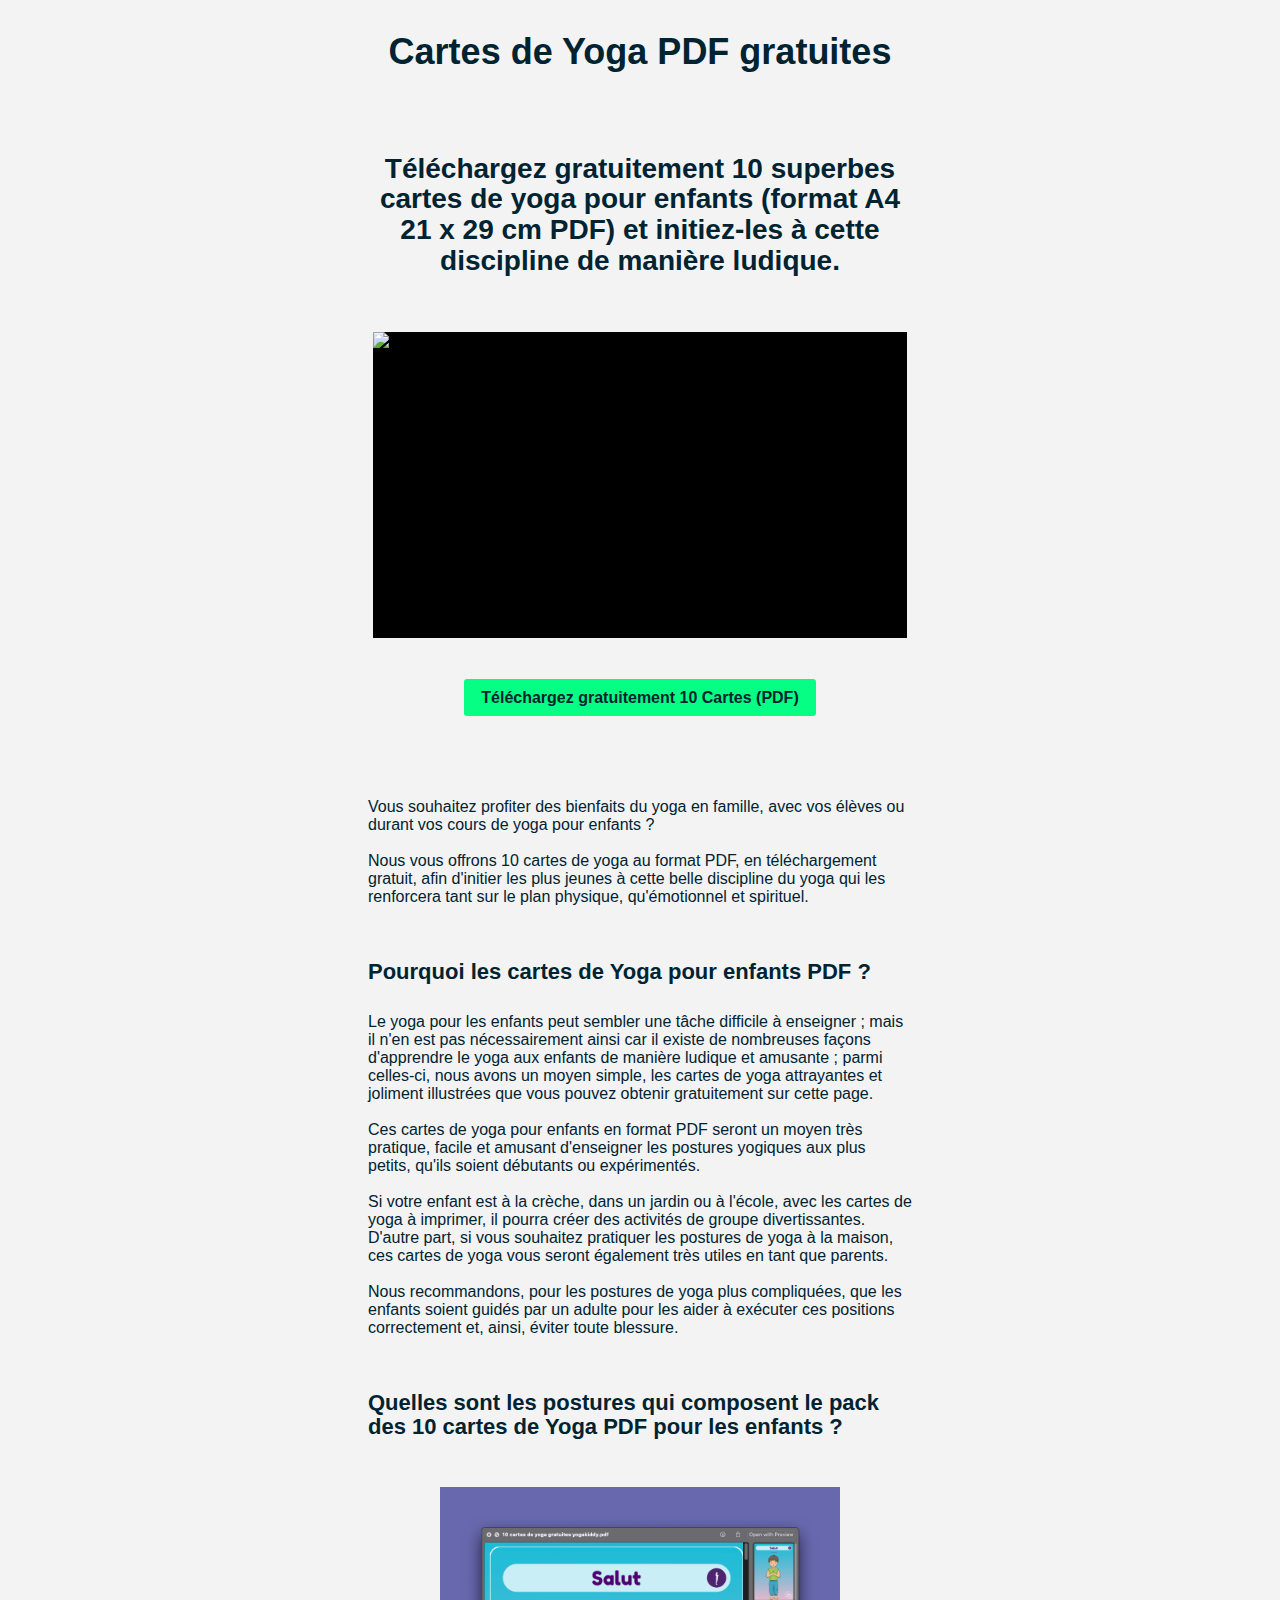
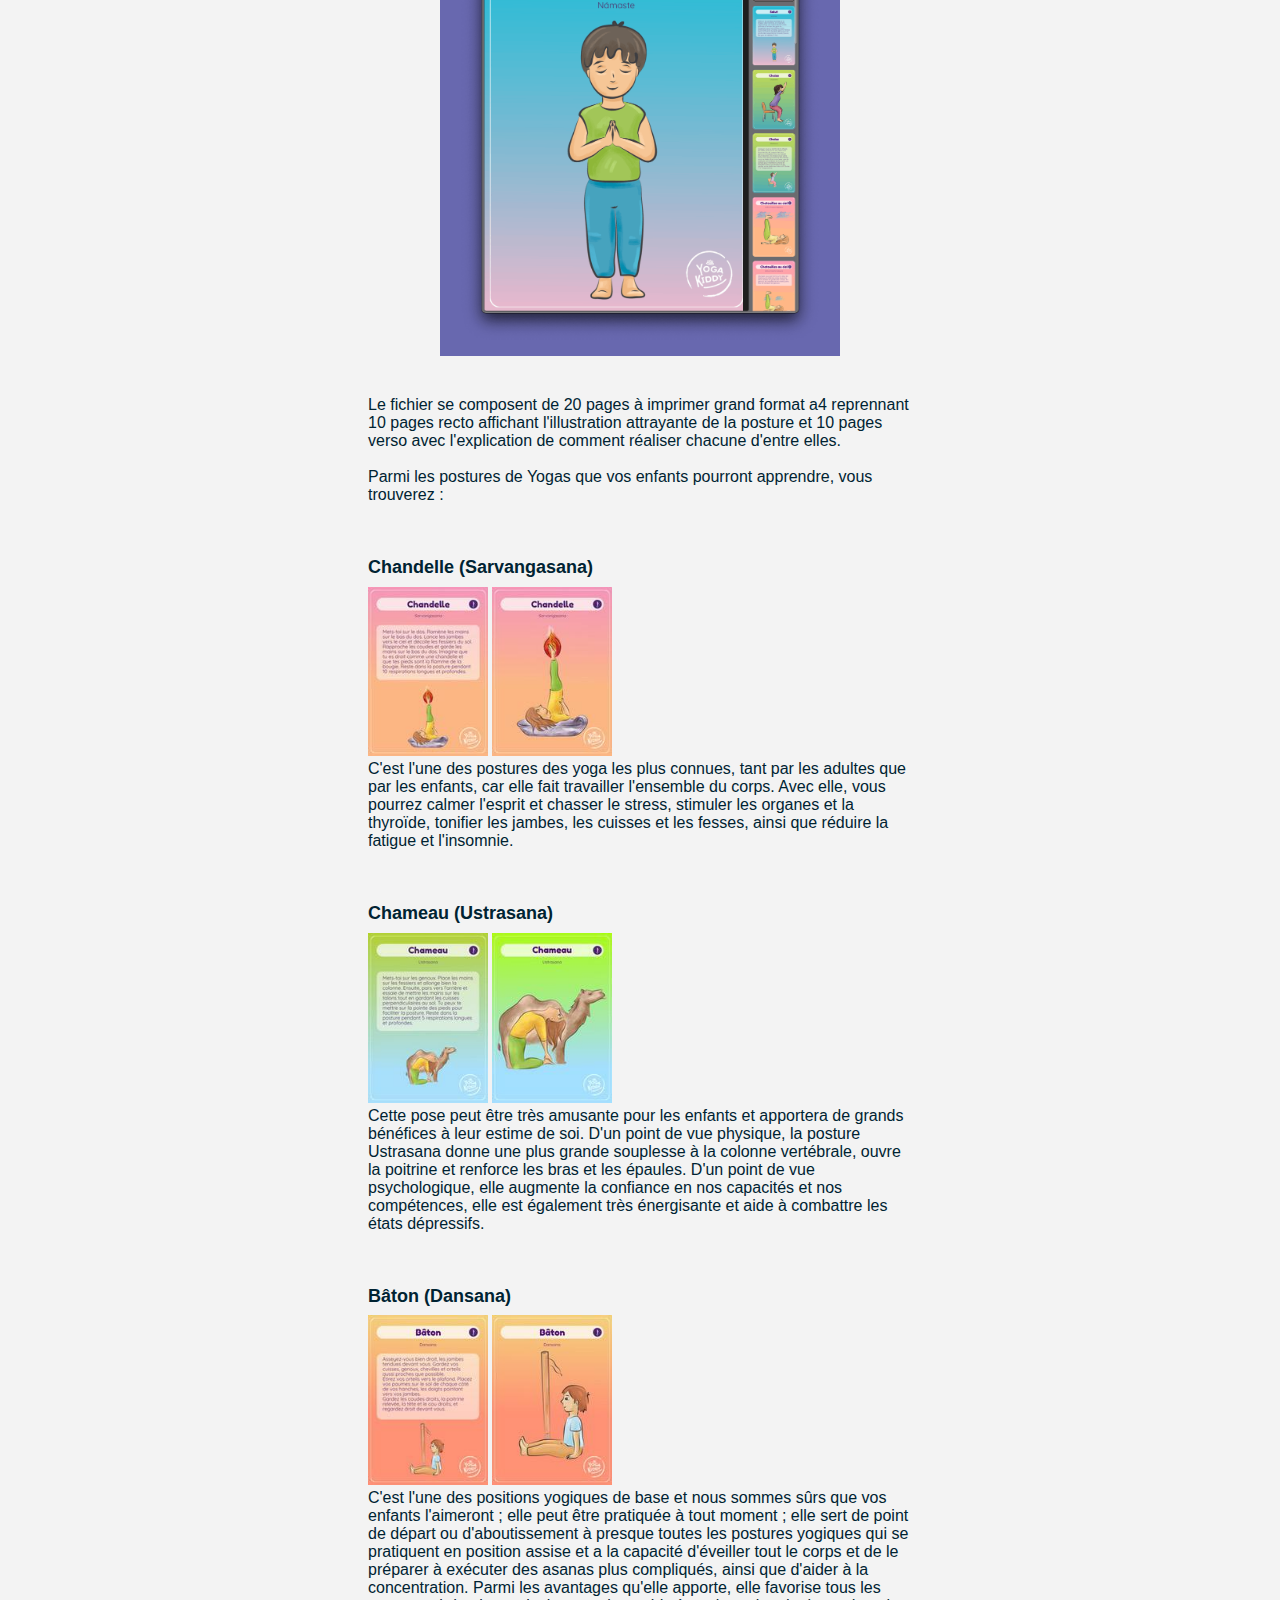
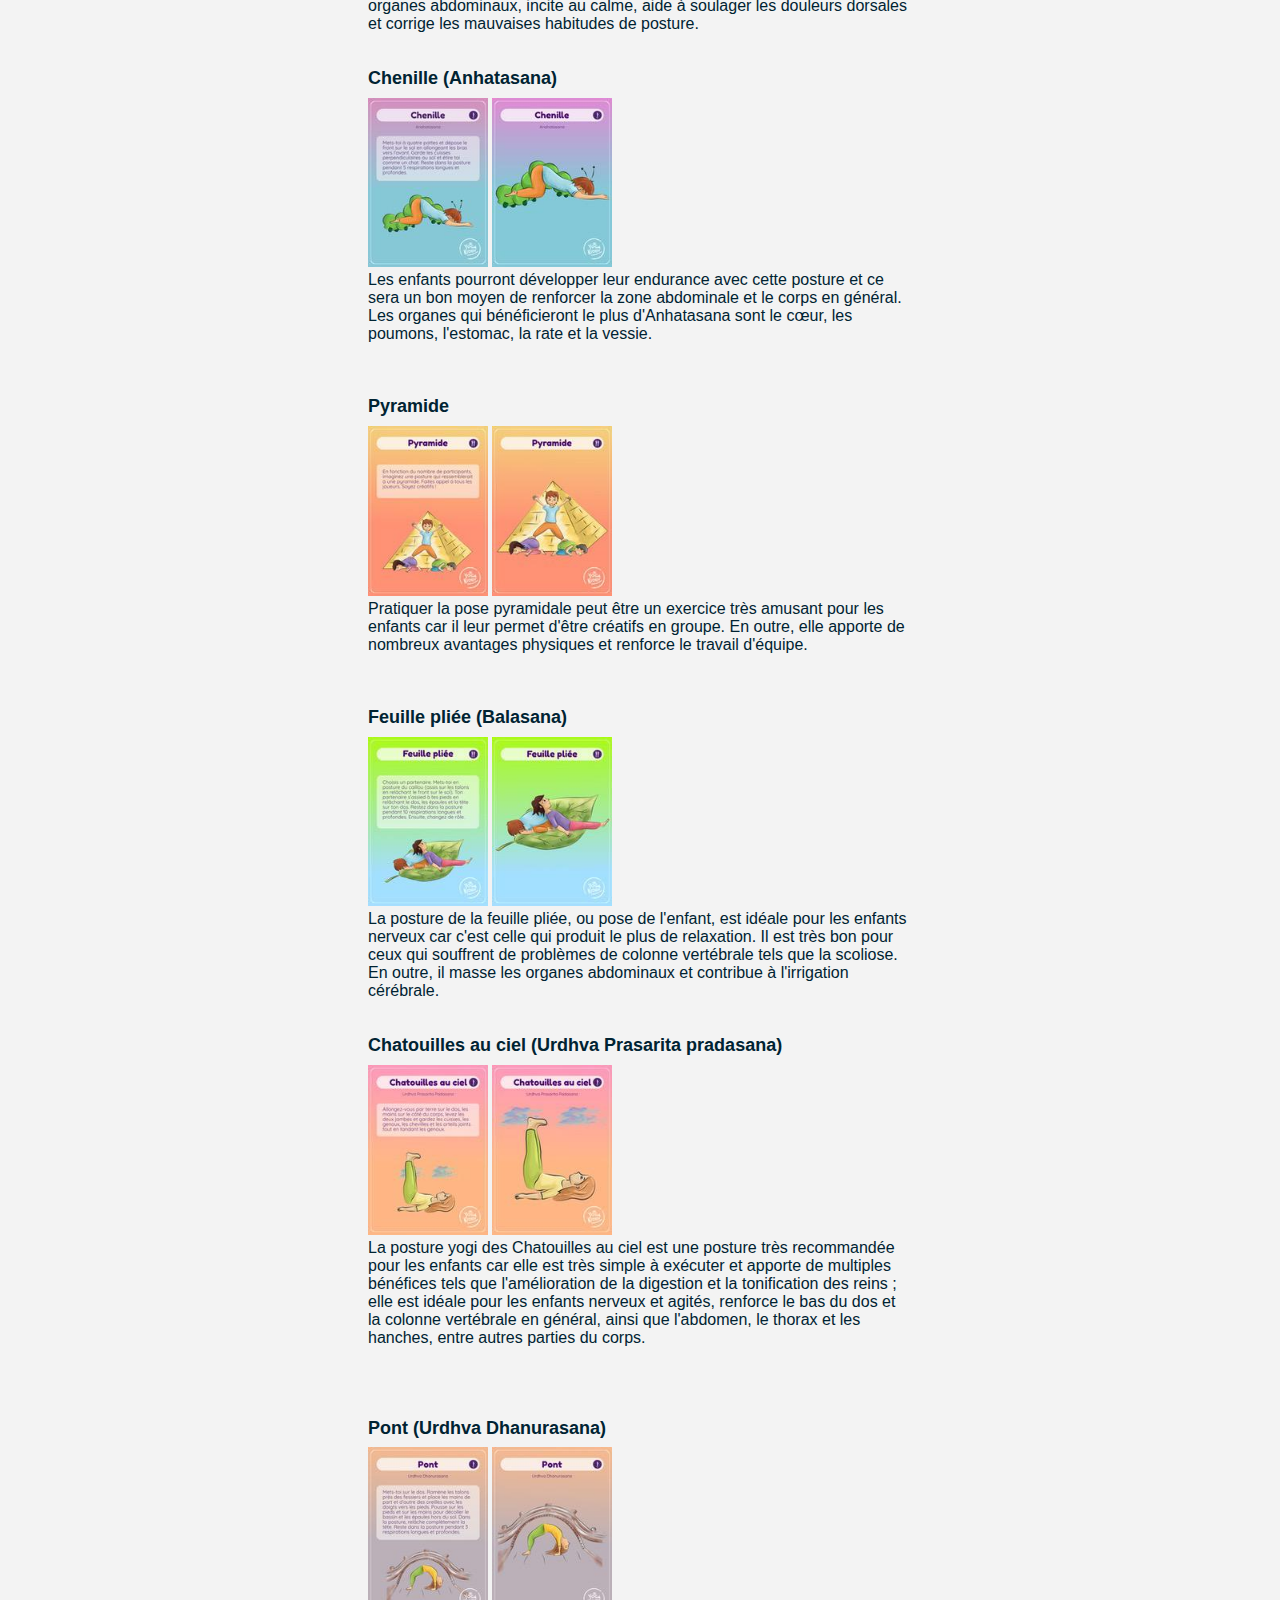
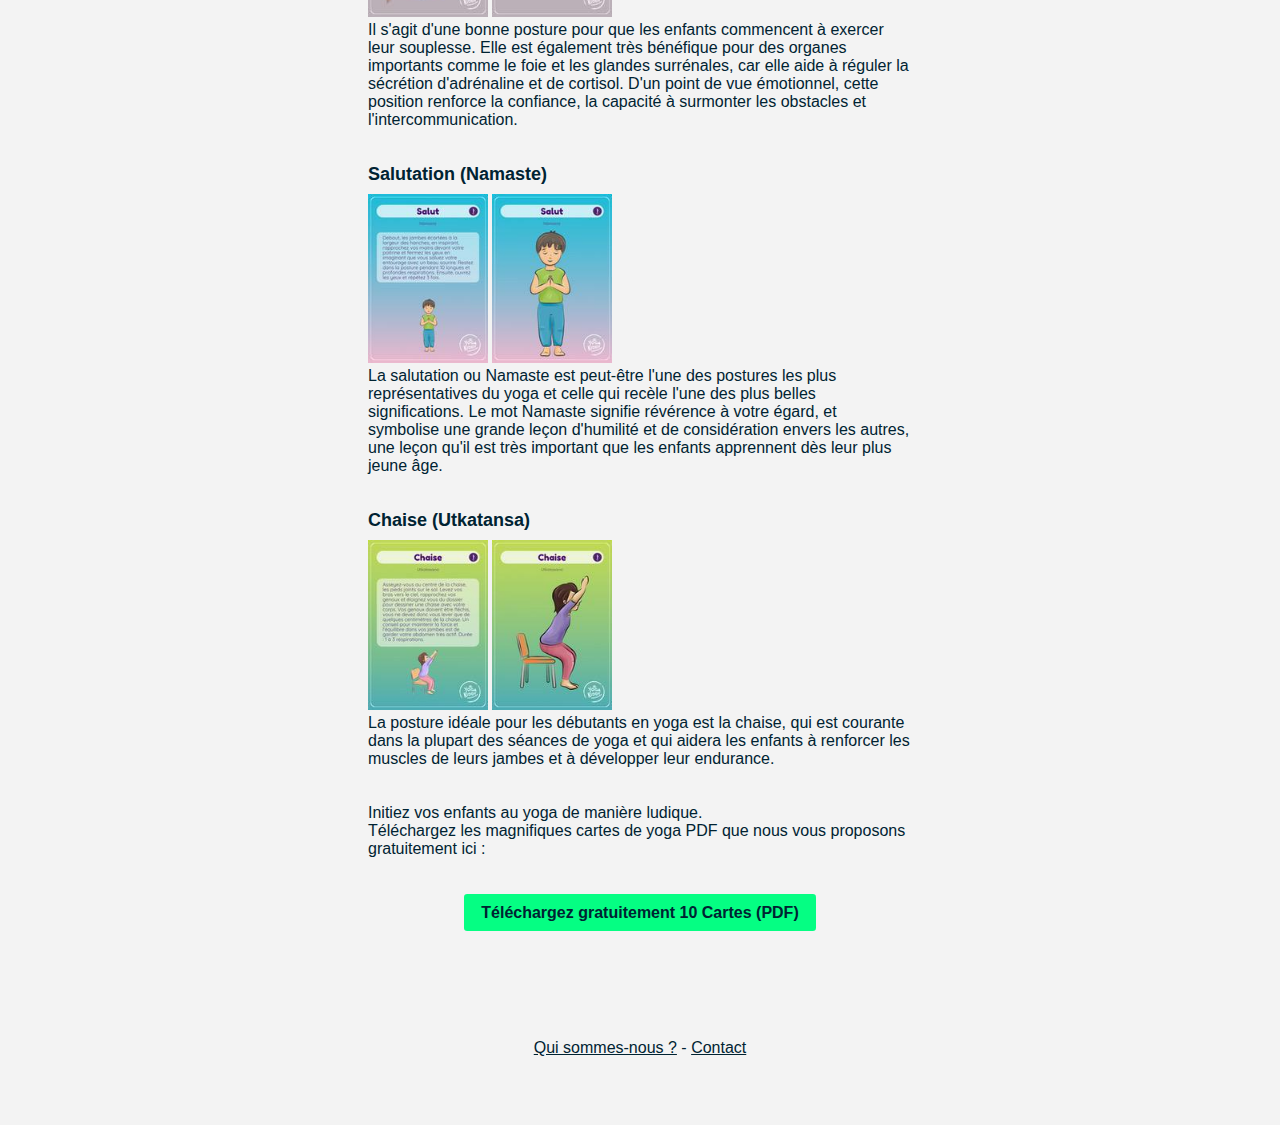
==== commit b679ed91: "link" ====
--- a/index.html
+++ b/index.html
@@ -162,7 +162,7 @@
         <div class="youtube-player" data-id="w93M0jhkRdo"></div>
 
         <br><br>
-        <center> <a href="https://academia.yogakiddy.com/10-laminas-de-pandi-yogi-gratis/buy" class="btn" role="button"
+        <center> <a href="https://yogakiddyfr.podia.com/10-cartes-de-yoga-gratuites-yogakiddy/buy" class="btn" role="button"
             target="_blank">Téléchargez gratuitement 10 Cartes (PDF)</a>
         </center>
 
@@ -200,13 +200,17 @@
 
         <br><br>
         <h3>Quelles sont les postures qui composent le pack des 10 cartes de Yoga PDF pour les enfants ?</h3>
-        <br>
+     <br><br>
+
+        <center><a href="https://yogakiddyfr.podia.com/10-cartes-de-yoga-gratuites-yogakiddy/buy"><img class="img-responsive" src="img/10 cartes de yoga gratuites PDF yogakiddy site.png" alt="cartes de yoga pdf gratuites telecharger" width="400"/></a>
+        </center>
+        <br><br>
+
         Le fichier se composent de 20 pages à imprimer grand format a4 reprennant 10 pages recto affichant
         l'illustration attrayante de la posture et 10 pages verso avec l'explication de comment réaliser chacune d'entre
         elles.
         <br><br>
-        Parmi les postures de Yogas que vos enfants pourront apprendre, on trouve : Bâton vers le ciel, bougie, chameau,
-        bâton, chenille, pyramide, feuille pliée, pont, salutation et chaise ; nous les ci-dessous :
+        Parmi les postures de Yogas que vos enfants pourront apprendre, vous trouverez :
 
 
     
@@ -218,9 +222,9 @@
 
         <h4>Chandelle (Sarvangasana)</h4>
 
-        <a href="index.html"><img class="img-responsive" src="img/cartes de yoga gratuites pdf telecharger yogakiddy 9.jpg" alt="cartes de yoga pdf gratuites telecharger" width="120"/></a>
-
-        <a href="index.html"><img class="img-responsive" src="img/cartes de yoga gratuites pdf telecharger yogakiddy 10.jpg" alt="cartes de yoga pdf gratuites telecharger" width="120"/></a>
+        <a href="https://yogakiddyfr.podia.com/10-cartes-de-yoga-gratuites-yogakiddy/buy"><img class="img-responsive" src="img/cartes de yoga gratuites pdf telecharger yogakiddy 9.jpg" alt="cartes de yoga pdf gratuites telecharger" width="120"/></a>
+
+        <a href="https://yogakiddyfr.podia.com/10-cartes-de-yoga-gratuites-yogakiddy/buy"><img class="img-responsive" src="img/cartes de yoga gratuites pdf telecharger yogakiddy 10.jpg" alt="cartes de yoga pdf gratuites telecharger" width="120"/></a>
 
         <br>
 
@@ -231,9 +235,9 @@
         <br><br><br><br>
         <h4>Chameau (Ustrasana)</h4>
 
-        <a href="index.html"><img class="img-responsive" src="img/cartes de yoga gratuites pdf telecharger yogakiddy 3.jpg" alt="cartes de yoga pdf gratuites telecharger" width="120"/></a>
-
-          <a href="index.html"><img class="img-responsive" src="img/cartes de yoga gratuites pdf telecharger yogakiddy 4.jpg" alt="cartes de yoga pdf gratuites telecharger" width="120"/></a>
+        <a href="https://yogakiddyfr.podia.com/10-cartes-de-yoga-gratuites-yogakiddy/buy"><img class="img-responsive" src="img/cartes de yoga gratuites pdf telecharger yogakiddy 3.jpg" alt="cartes de yoga pdf gratuites telecharger" width="120"/></a>
+
+          <a href="https://yogakiddyfr.podia.com/10-cartes-de-yoga-gratuites-yogakiddy/buy"><img class="img-responsive" src="img/cartes de yoga gratuites pdf telecharger yogakiddy 4.jpg" alt="cartes de yoga pdf gratuites telecharger" width="120"/></a>
 
           <br>
         Cette pose peut être très amusante pour les enfants et apportera de grands bénéfices à leur estime de soi. D'un
@@ -243,9 +247,9 @@
         <br><br><br><br>
         <h4>Bâton (Dansana)</h4>
 
-        <a href="index.html"><img class="img-responsive" src="img/cartes de yoga gratuites pdf telecharger yogakiddy 5.jpg" alt="cartes de yoga pdf gratuites telecharger" width="120"/></a>
-
-        <a href="index.html"><img class="img-responsive" src="img/cartes de yoga gratuites pdf telecharger yogakiddy 6.jpg" alt="cartes de yoga pdf gratuites telecharger" width="120"/></a>
+        <a href="https://yogakiddyfr.podia.com/10-cartes-de-yoga-gratuites-yogakiddy/buy"><img class="img-responsive" src="img/cartes de yoga gratuites pdf telecharger yogakiddy 5.jpg" alt="cartes de yoga pdf gratuites telecharger" width="120"/></a>
+
+        <a href="https://yogakiddyfr.podia.com/10-cartes-de-yoga-gratuites-yogakiddy/buy"><img class="img-responsive" src="img/cartes de yoga gratuites pdf telecharger yogakiddy 6.jpg" alt="cartes de yoga pdf gratuites telecharger" width="120"/></a>
         <br>
 
         C'est l'une des positions yogiques de base et nous sommes sûrs que vos enfants l'aimeront ; elle peut être
@@ -258,9 +262,9 @@
         <h4>Chenille (Anhatasana)</h4>
     
 
-        <a href="index.html"><img class="img-responsive" src="img/cartes de yoga gratuites pdf telecharger yogakiddy 1.jpg" alt="cartes de yoga pdf gratuites telecharger" width="120"/></a>
+        <a href="https://yogakiddyfr.podia.com/10-cartes-de-yoga-gratuites-yogakiddy/buy"><img class="img-responsive" src="img/cartes de yoga gratuites pdf telecharger yogakiddy 1.jpg" alt="cartes de yoga pdf gratuites telecharger" width="120"/></a>
         
-          <a href="index.html"><img class="img-responsive" src="img/cartes de yoga gratuites pdf telecharger yogakiddy 2.jpg" alt="cartes de yoga pdf gratuites telecharger" width="120"/></a>
+          <a href="https://yogakiddyfr.podia.com/10-cartes-de-yoga-gratuites-yogakiddy/buy"><img class="img-responsive" src="img/cartes de yoga gratuites pdf telecharger yogakiddy 2.jpg" alt="cartes de yoga pdf gratuites telecharger" width="120"/></a>
 
           <br>
         Les enfants pourront développer leur endurance avec cette posture et ce sera un bon moyen de renforcer la zone
@@ -269,9 +273,9 @@
         <br><br><br><br>
         <h4>Pyramide</h4>
 
-        <a href="index.html"><img class="img-responsive" src="img/cartes de yoga gratuites pdf telecharger yogakiddy 13.jpg" alt="cartes de yoga pdf gratuites telecharger" width="120"/></a>
-
-        <a href="index.html"><img class="img-responsive" src="img/cartes de yoga gratuites pdf telecharger yogakiddy 14.jpg" alt="cartes de yoga pdf gratuites telecharger" width="120"/></a>
+        <a href="https://yogakiddyfr.podia.com/10-cartes-de-yoga-gratuites-yogakiddy/buy"><img class="img-responsive" src="img/cartes de yoga gratuites pdf telecharger yogakiddy 13.jpg" alt="cartes de yoga pdf gratuites telecharger" width="120"/></a>
+
+        <a href="https://yogakiddyfr.podia.com/10-cartes-de-yoga-gratuites-yogakiddy/buy"><img class="img-responsive" src="img/cartes de yoga gratuites pdf telecharger yogakiddy 14.jpg" alt="cartes de yoga pdf gratuites telecharger" width="120"/></a>
 
         <br>
 
@@ -281,9 +285,9 @@
         <h4>Feuille pliée (Balasana)</h4>
 
 
-        <a href="index.html"><img class="img-responsive" src="img/cartes de yoga gratuites pdf telecharger yogakiddy 11.jpg" alt="cartes de yoga pdf gratuites telecharger" width="120"/></a>
-
-        <a href="index.html"><img class="img-responsive" src="img/cartes de yoga gratuites pdf telecharger yogakiddy 12.jpg" alt="cartes de yoga pdf gratuites telecharger" width="120"/></a>
+        <a href="https://yogakiddyfr.podia.com/10-cartes-de-yoga-gratuites-yogakiddy/buy"><img class="img-responsive" src="img/cartes de yoga gratuites pdf telecharger yogakiddy 11.jpg" alt="cartes de yoga pdf gratuites telecharger" width="120"/></a>
+
+        <a href="https://yogakiddyfr.podia.com/10-cartes-de-yoga-gratuites-yogakiddy/buy"><img class="img-responsive" src="img/cartes de yoga gratuites pdf telecharger yogakiddy 12.jpg" alt="cartes de yoga pdf gratuites telecharger" width="120"/></a>
 
         <br>
         La posture de la feuille pliée, ou pose de l'enfant, est idéale pour les enfants nerveux car c'est celle qui
@@ -298,9 +302,9 @@
         <h4>Chatouilles au ciel (Urdhva Prasarita pradasana)</h4>
 
 
-        <a href="index.html"><img class="img-responsive" src="img/cartes de yoga gratuites pdf telecharger yogakiddy 15.jpg" alt="cartes de yoga pdf gratuites telecharger" width="120"/></a>
-
-        <a href="index.html"><img class="img-responsive" src="img/cartes de yoga gratuites pdf telecharger yogakiddy 16.jpg" alt="cartes de yoga pdf gratuites telecharger" width="120"/></a>
+        <a href="https://yogakiddyfr.podia.com/10-cartes-de-yoga-gratuites-yogakiddy/buy"><img class="img-responsive" src="img/cartes de yoga gratuites pdf telecharger yogakiddy 15.jpg" alt="cartes de yoga pdf gratuites telecharger" width="120"/></a>
+
+        <a href="https://yogakiddyfr.podia.com/10-cartes-de-yoga-gratuites-yogakiddy/buy"><img class="img-responsive" src="img/cartes de yoga gratuites pdf telecharger yogakiddy 16.jpg" alt="cartes de yoga pdf gratuites telecharger" width="120"/></a>
         <br>
 
         La posture yogi des Chatouilles au ciel est une posture très
@@ -317,9 +321,9 @@
         
         <h4>Pont (Urdhva Dhanurasana)</h4>
 
-        <a href="index.html"><img class="img-responsive" src="img/cartes de yoga gratuites pdf telecharger yogakiddy 7.jpg" alt="cartes de yoga pdf gratuites telecharger" width="120"/></a>
-
-        <a href="index.html"><img class="img-responsive" src="img/cartes de yoga gratuites pdf telecharger yogakiddy 8.jpg" alt="cartes de yoga pdf gratuites telecharger" width="120"/></a>
+        <a href="https://yogakiddyfr.podia.com/10-cartes-de-yoga-gratuites-yogakiddy/buy"><img class="img-responsive" src="img/cartes de yoga gratuites pdf telecharger yogakiddy 7.jpg" alt="cartes de yoga pdf gratuites telecharger" width="120"/></a>
+
+        <a href="https://yogakiddyfr.podia.com/10-cartes-de-yoga-gratuites-yogakiddy/buy"><img class="img-responsive" src="img/cartes de yoga gratuites pdf telecharger yogakiddy 8.jpg" alt="cartes de yoga pdf gratuites telecharger" width="120"/></a>
 
         <br>
 
@@ -332,9 +336,9 @@
 
         <h4>Salutation (Namaste)</h4>
 
-        <a href="index.html"><img class="img-responsive" src="img/cartes de yoga gratuites pdf telecharger yogakiddy 19.jpg" alt="cartes de yoga pdf gratuites telecharger" width="120"/></a>
-
-        <a href="index.html"><img class="img-responsive" src="img/cartes de yoga gratuites pdf telecharger yogakiddy 20.jpg" alt="cartes de yoga pdf gratuites telecharger" width="120"/></a>
+        <a href="https://yogakiddyfr.podia.com/10-cartes-de-yoga-gratuites-yogakiddy/buy"><img class="img-responsive" src="img/cartes de yoga gratuites pdf telecharger yogakiddy 19.jpg" alt="cartes de yoga pdf gratuites telecharger" width="120"/></a>
+
+        <a href="https://yogakiddyfr.podia.com/10-cartes-de-yoga-gratuites-yogakiddy/buy"><img class="img-responsive" src="img/cartes de yoga gratuites pdf telecharger yogakiddy 20.jpg" alt="cartes de yoga pdf gratuites telecharger" width="120"/></a>
 
         <br>
 
@@ -346,10 +350,10 @@
         <br><br><br>
         <h4>Chaise (Utkatansa)</h4>
 
-        <a href="index.html"><img class="img-responsive" src="img/cartes de yoga gratuites pdf telecharger yogakiddy 17.jpg" alt="cartes de yoga pdf gratuites telecharger" width="120"/></a>
-
-
-        <a href="index.html"><img class="img-responsive" src="img/cartes de yoga gratuites pdf telecharger yogakiddy 18.jpg" alt="cartes de yoga pdf gratuites telecharger" width="120"/></a>
+        <a href="https://yogakiddyfr.podia.com/10-cartes-de-yoga-gratuites-yogakiddy/buy"><img class="img-responsive" src="img/cartes de yoga gratuites pdf telecharger yogakiddy 17.jpg" alt="cartes de yoga pdf gratuites telecharger" width="120"/></a>
+
+
+        <a href="https://yogakiddyfr.podia.com/10-cartes-de-yoga-gratuites-yogakiddy/buy"><img class="img-responsive" src="img/cartes de yoga gratuites pdf telecharger yogakiddy 18.jpg" alt="cartes de yoga pdf gratuites telecharger" width="120"/></a>
 <br>
         La posture idéale pour les débutants en yoga est la chaise, qui est courante dans la plupart des séances de yoga
         et qui aidera les enfants à renforcer les muscles de leurs jambes et à développer leur endurance.
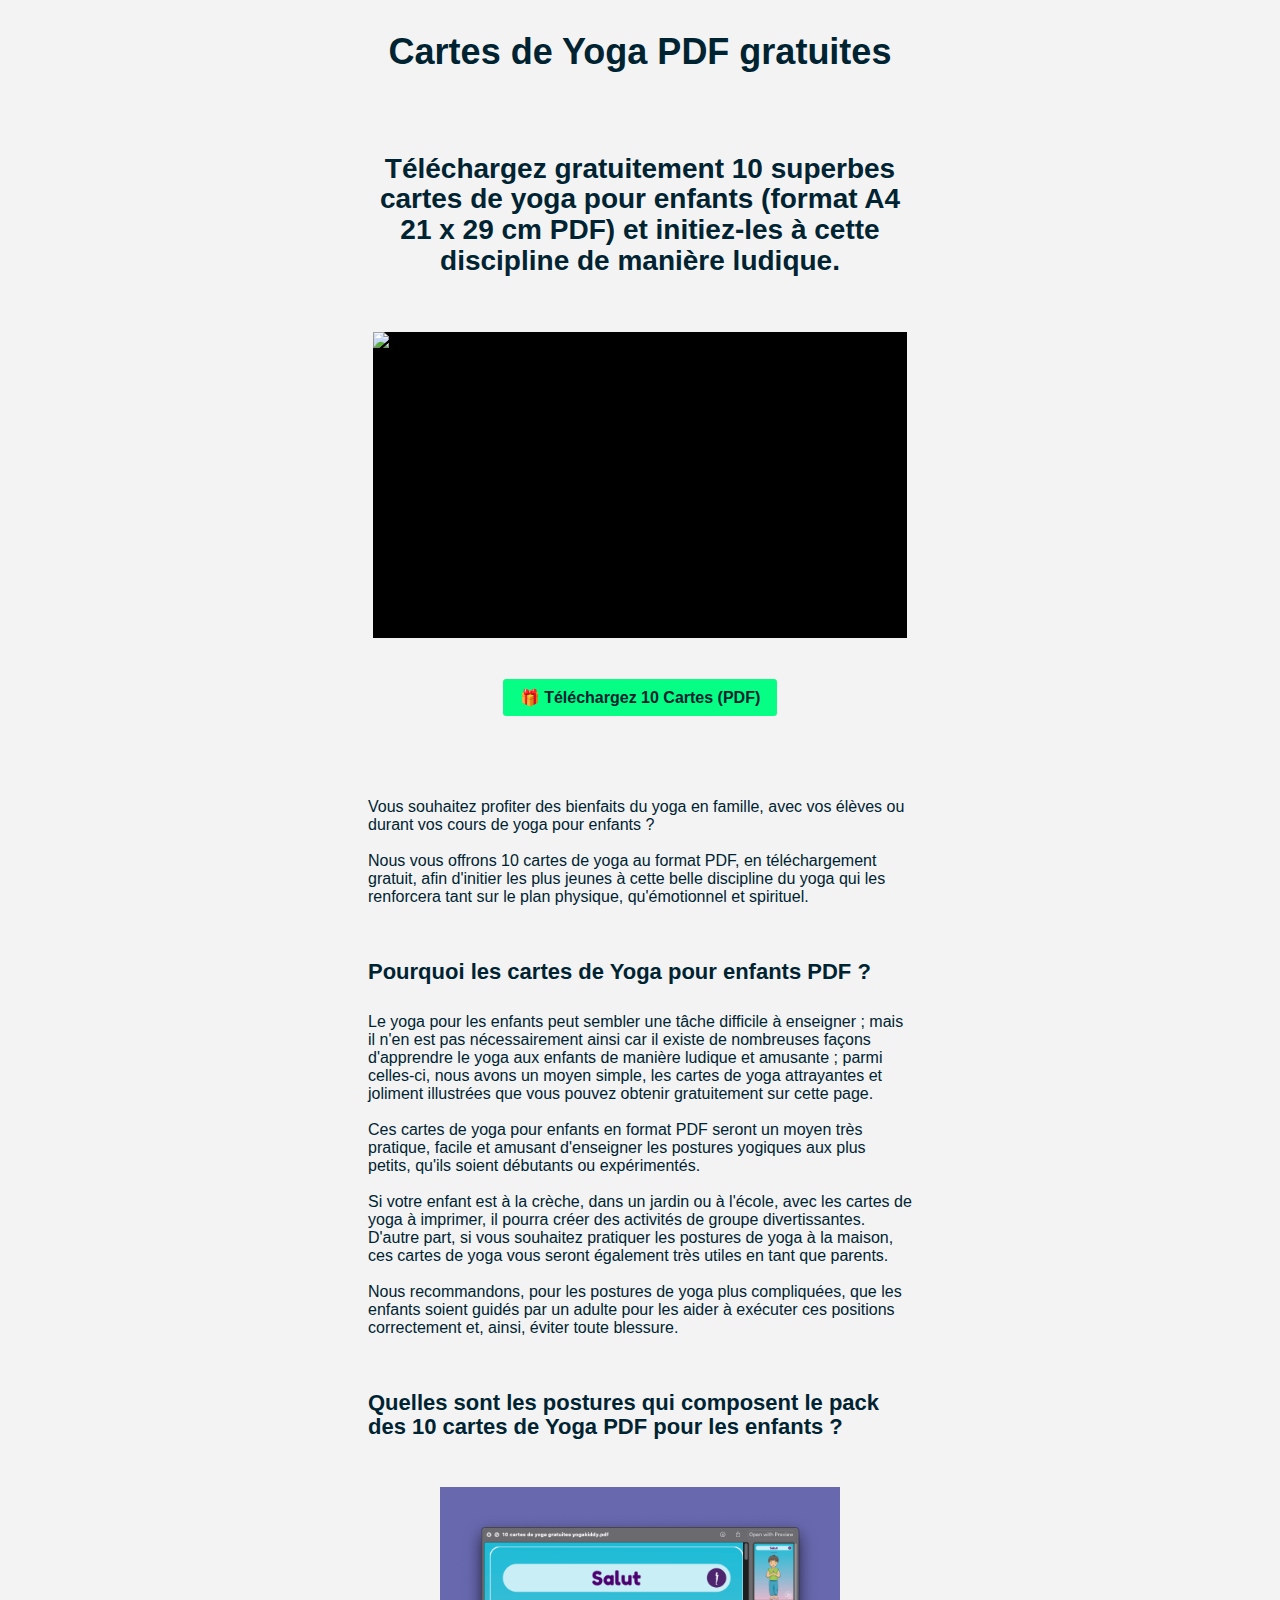
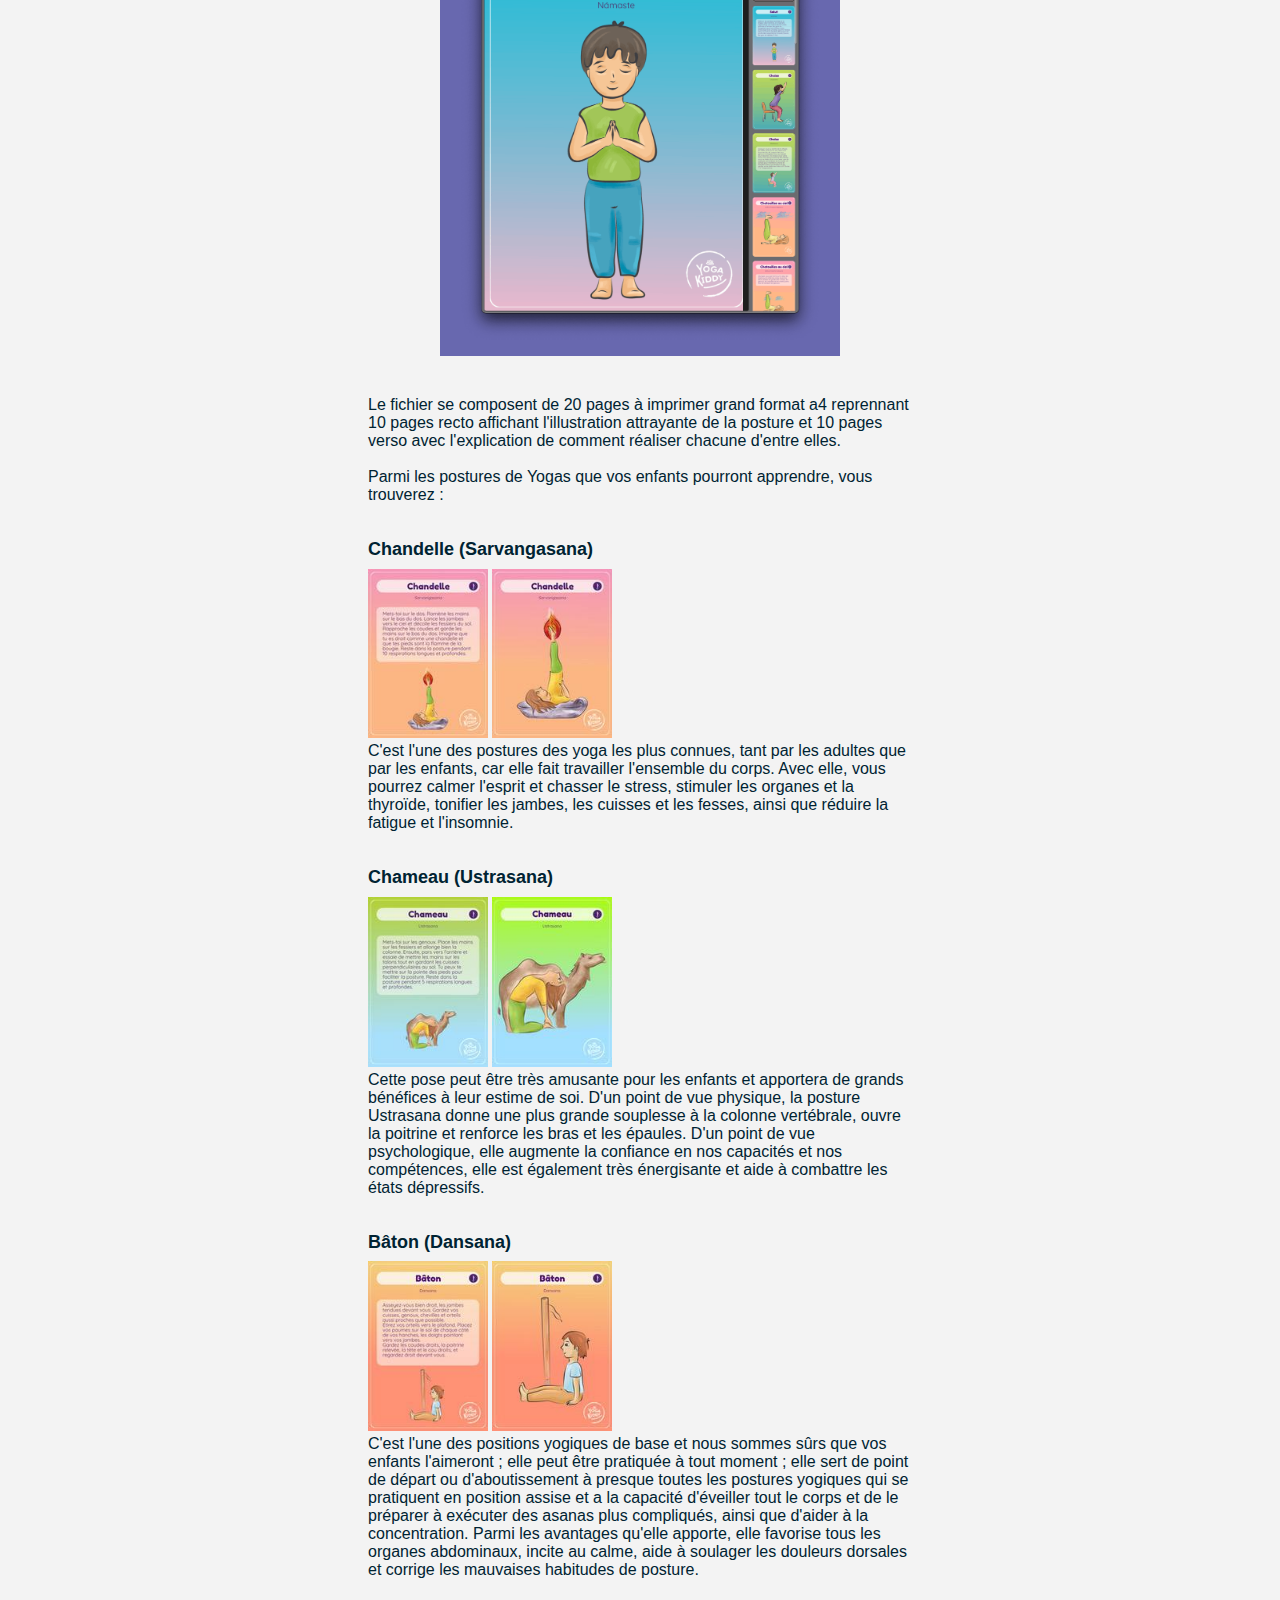
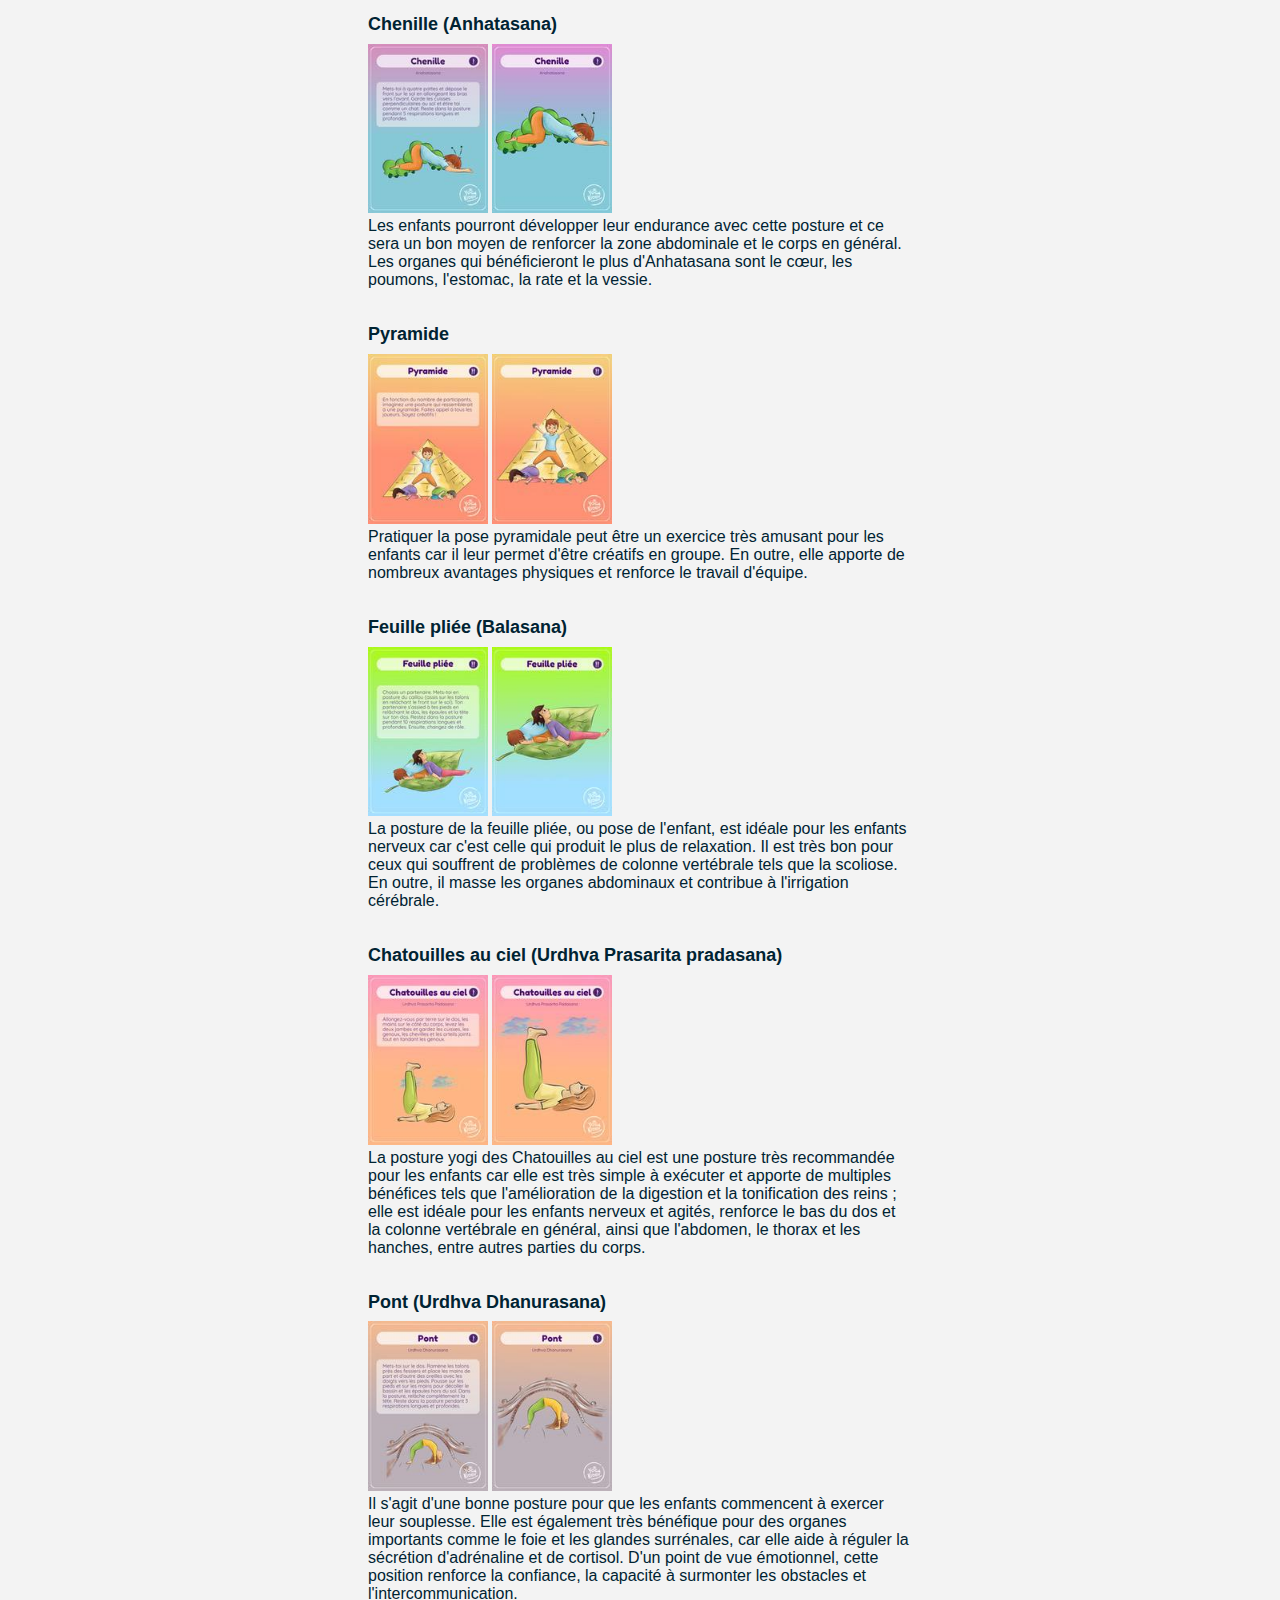
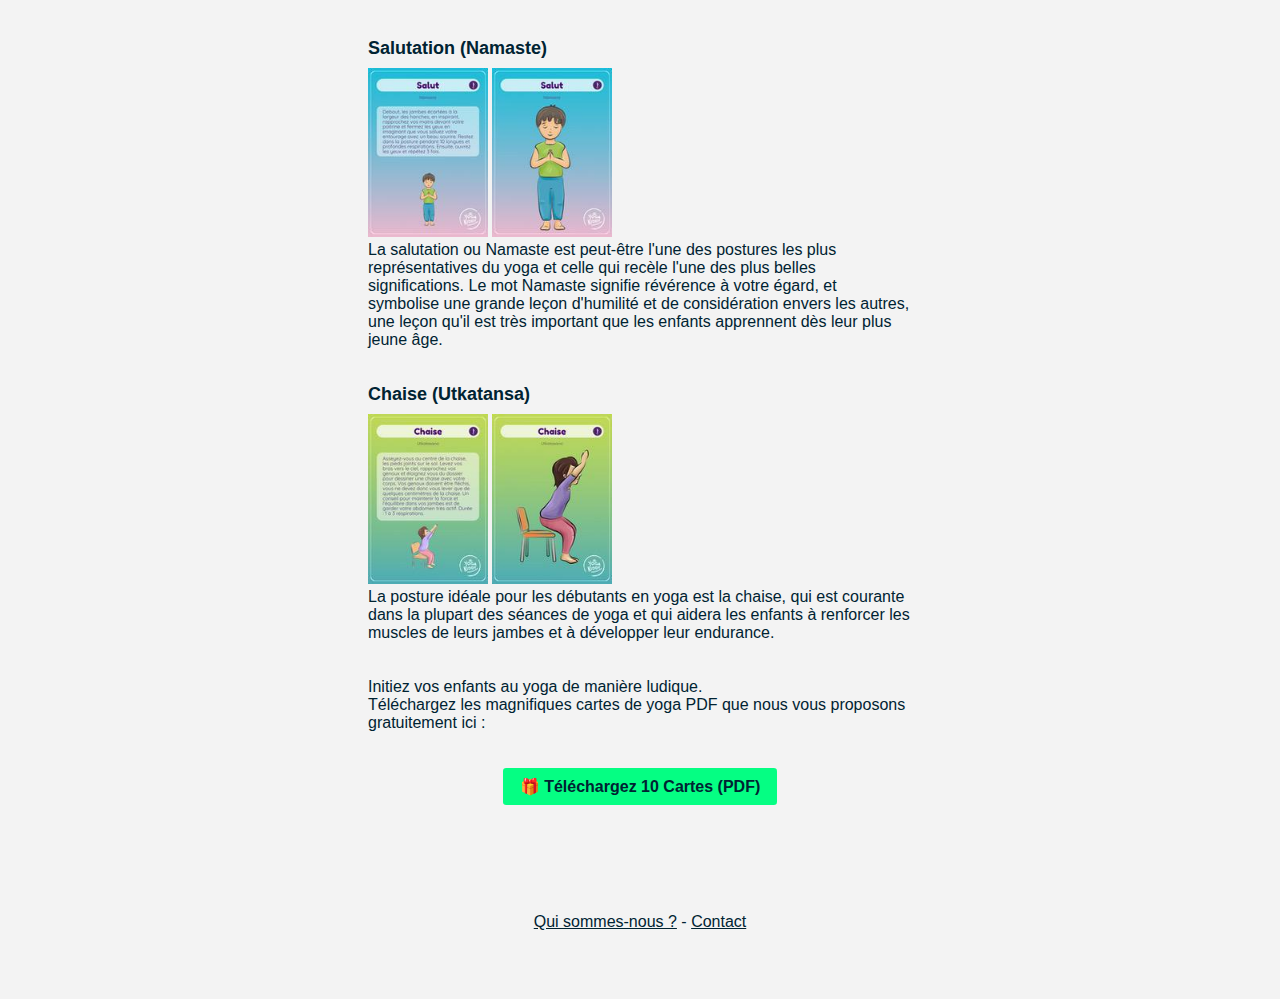
==== commit 7f32f4d6: "qui sommes nous" ====
--- a/index.html
+++ b/index.html
@@ -1,6 +1,6 @@
 <!doctype html>
 
-<html lang="en">
+<html lang="fr">
 
 <head>
   <title>Cartes de Yoga PDF - Gratuites à Télécharger</title>
@@ -11,7 +11,8 @@
 
   <!-- icons -->
   <link rel="apple-touch-icon" href="assets/img/apple-touch-icon.png">
-  <link rel="shortcut icon" href="favicon.ico">
+  <link rel="shortcut icon" href="img/favicon-yogakiddy.png">
+
 
   <!-- Override CSS file - add your own CSS rules -->
   <link rel="stylesheet" href="style.css">
@@ -163,7 +164,7 @@
 
         <br><br>
         <center> <a href="https://yogakiddyfr.podia.com/10-cartes-de-yoga-gratuites-yogakiddy/buy" class="btn" role="button"
-            target="_blank">Téléchargez gratuitement 10 Cartes (PDF)</a>
+            target="_blank">🎁 Téléchargez 10 Cartes (PDF)</a>
         </center>
 
       </div>
@@ -217,7 +218,7 @@
         
      
         
-        <br><br><br><br>
+     <br><br><br>
 
 
         <h4>Chandelle (Sarvangasana)</h4>
@@ -232,7 +233,7 @@
         travailler l'ensemble du corps. Avec elle, vous pourrez calmer l'esprit et chasser le stress, stimuler les
         organes et la thyroïde, tonifier les jambes, les cuisses et les fesses, ainsi que réduire la fatigue et
         l'insomnie.
-        <br><br><br><br>
+        <br><br><br>
         <h4>Chameau (Ustrasana)</h4>
 
         <a href="https://yogakiddyfr.podia.com/10-cartes-de-yoga-gratuites-yogakiddy/buy"><img class="img-responsive" src="img/cartes de yoga gratuites pdf telecharger yogakiddy 3.jpg" alt="cartes de yoga pdf gratuites telecharger" width="120"/></a>
@@ -244,7 +245,7 @@
         point de vue physique, la posture Ustrasana donne une plus grande souplesse à la colonne vertébrale, ouvre la
         poitrine et renforce les bras et les épaules. D'un point de vue psychologique, elle augmente la confiance en nos
         capacités et nos compétences, elle est également très énergisante et aide à combattre les états dépressifs.
-        <br><br><br><br>
+        <br><br><br>
         <h4>Bâton (Dansana)</h4>
 
         <a href="https://yogakiddyfr.podia.com/10-cartes-de-yoga-gratuites-yogakiddy/buy"><img class="img-responsive" src="img/cartes de yoga gratuites pdf telecharger yogakiddy 5.jpg" alt="cartes de yoga pdf gratuites telecharger" width="120"/></a>
@@ -270,7 +271,7 @@
         Les enfants pourront développer leur endurance avec cette posture et ce sera un bon moyen de renforcer la zone
         abdominale et le corps en général. Les organes qui bénéficieront le plus d'Anhatasana sont le cœur, les poumons,
         l'estomac, la rate et la vessie.
-        <br><br><br><br>
+        <br><br><br>
         <h4>Pyramide</h4>
 
         <a href="https://yogakiddyfr.podia.com/10-cartes-de-yoga-gratuites-yogakiddy/buy"><img class="img-responsive" src="img/cartes de yoga gratuites pdf telecharger yogakiddy 13.jpg" alt="cartes de yoga pdf gratuites telecharger" width="120"/></a>
@@ -281,7 +282,7 @@
 
         Pratiquer la pose pyramidale peut être un exercice très amusant pour les enfants car il leur permet d'être
         créatifs en groupe. En outre, elle apporte de nombreux avantages physiques et renforce le travail d'équipe.
-        <br><br><br><br>
+        <br><br><br>
         <h4>Feuille pliée (Balasana)</h4>
 
 
@@ -312,7 +313,7 @@
         l'amélioration de la digestion et la tonification des reins ; elle est idéale pour les enfants nerveux et
         agités, renforce le bas du dos et la colonne vertébrale en général, ainsi que l'abdomen, le thorax et les
         hanches, entre autres parties du corps.
-        <br><br>
+        
      
 
 
@@ -363,7 +364,7 @@
         <br><br><br>
      
           <center> <a href="https://academia.yogakiddy.com/10-laminas-de-pandi-yogi-gratis/buy" class="btn"
-              role="button" target="_blank">Téléchargez gratuitement 10 Cartes (PDF)</a>
+              role="button" target="_blank">🎁 Téléchargez 10 Cartes (PDF)</a>
               
           </center>
        
@@ -373,7 +374,7 @@
 
 
 
-        <center><a href="">Qui sommes-nous ?</a> - <a href="">Contact</a></center>
+        <center><a href="qui-sommes-nous.html">Qui sommes-nous ?</a> - <a href="contact.html">Contact</a></center>
         <br><br>
     
     </div>
